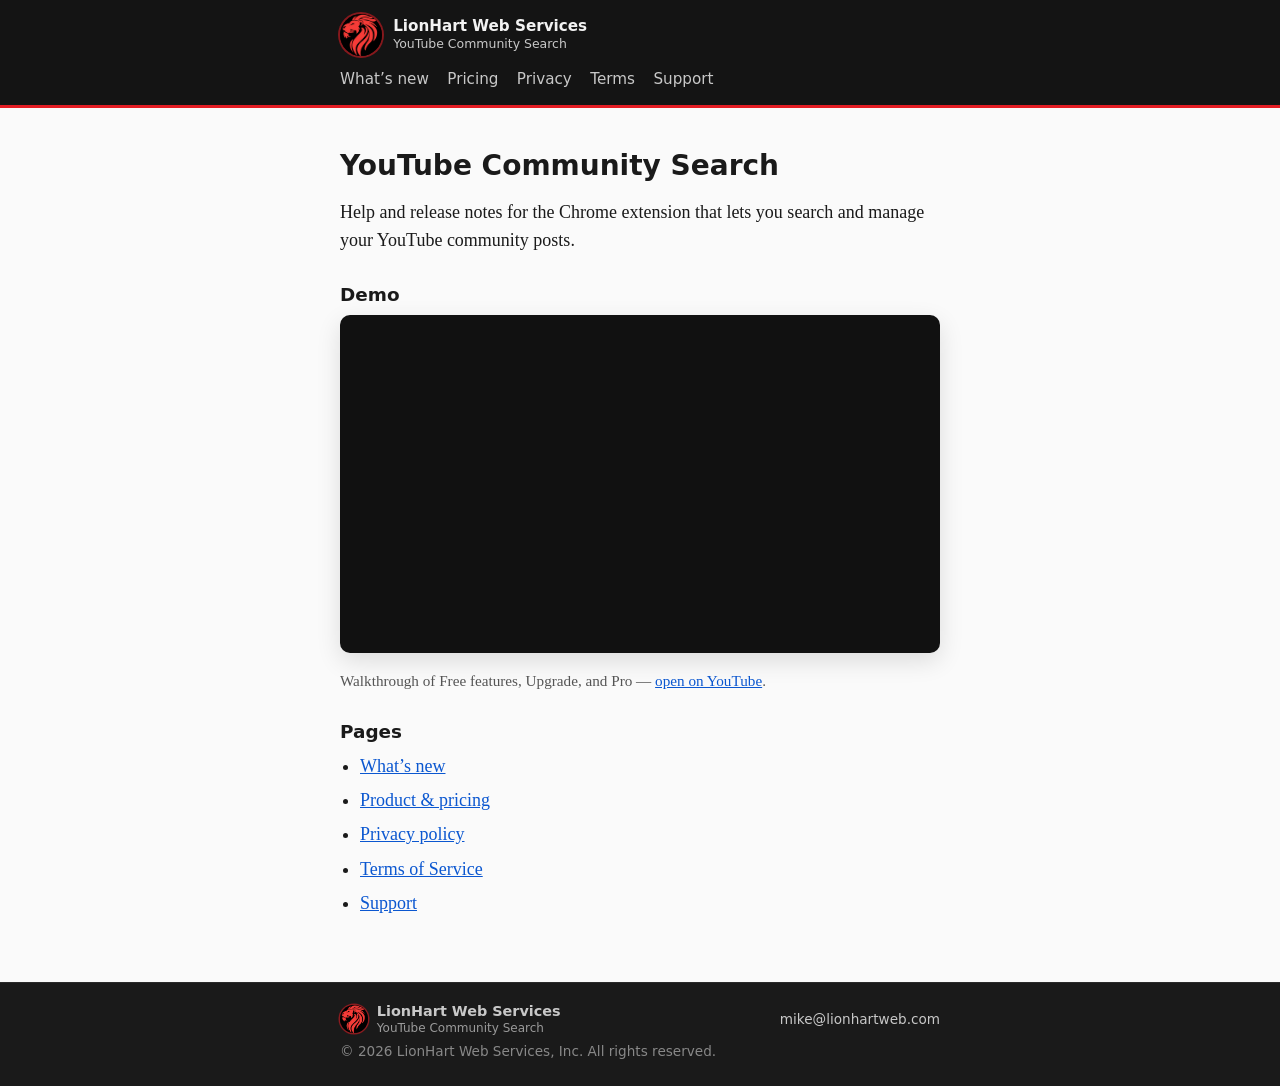
==== index.html @ 30889165 "added analytics tag" ====
<!DOCTYPE html>
<html lang="en">
  <head>
    <!-- Google tag (gtag.js) -->
    <script async src="https://www.googletagmanager.com/gtag/js?id=G-X84N431ZX0"></script>
    <script>
      window.dataLayer = window.dataLayer || [];
      function gtag(){dataLayer.push(arguments);}
      gtag('js', new Date());

      gtag('config', 'G-X84N431ZX0');
    </script>
    <meta charset="UTF-8" />
    <meta name="viewport" content="width=device-width, initial-scale=1" />
    <title>YouTube Community Search</title>
    <link rel="icon" href="/assets/favicon.ico" sizes="any" />
    <link rel="icon" type="image/png" href="/assets/favicon-32.png" sizes="32x32" />
    <link rel="apple-touch-icon" href="/assets/apple-touch-icon.png" />
    <link rel="stylesheet" href="/styles.css" />
  </head>
  <body>
    <header class="site-header">
      <div class="site-header-inner">
        <a class="site-brand" href="/">
          <img
            class="site-logo"
            src="/assets/lionhart-logo.png"
            width="42"
            height="42"
            alt=""
          />
          <span class="site-brand-stack">
            <span class="site-brand-business">LionHart Web Services</span>
            <span class="site-brand-product">YouTube Community Search</span>
          </span>
        </a>
        <nav class="site-nav" aria-label="Main">
          <a href="/youtube-community-search/whats-new/">What’s new</a>
          <a href="/youtube-community-search/pricing/">Pricing</a>
          <a href="/youtube-community-search/privacy/">Privacy</a>
          <a href="/youtube-community-search/terms/">Terms</a>
          <a href="/youtube-community-search/support/">Support</a>
        </nav>
      </div>
    </header>

    <main>
      <h1>YouTube Community Search</h1>
      <p>
        Help and release notes for the Chrome extension that lets you search and
        manage your YouTube community posts.
      </p>

      <h2>Demo</h2>
      <div class="video-embed">
        <iframe
          src="https://www.youtube.com/embed/cl-zBs310_o"
          title="YouTube Community Search demo"
          allow="accelerometer; autoplay; clipboard-write; encrypted-media; gyroscope; picture-in-picture; web-share"
          allowfullscreen
          loading="lazy"
        ></iframe>
      </div>
      <p class="video-note">
        Walkthrough of Free features, Upgrade, and Pro —
        <a
          href="https://youtu.be/cl-zBs310_o"
          rel="noopener noreferrer"
          >open on YouTube</a
        >.
      </p>

      <h2>Pages</h2>
      <ul>
        <li>
          <a href="/youtube-community-search/whats-new/">What’s new</a>
        </li>
        <li>
          <a href="/youtube-community-search/pricing/">Product &amp; pricing</a>
        </li>
        <li>
          <a href="/youtube-community-search/privacy/">Privacy policy</a>
        </li>
        <li>
          <a href="/youtube-community-search/terms/">Terms of Service</a>
        </li>
        <li>
          <a href="/youtube-community-search/support/">Support</a>
        </li>
      </ul>
    </main>

    <footer class="site-footer">
      <div class="site-footer-inner">
        <div class="site-footer-top">
          <a class="site-footer-brand" href="/">
            <img
              class="site-footer-logo"
              src="/assets/lionhart-logo.png"
              width="28"
              height="28"
              alt=""
            />
            <span class="site-footer-brand-text">
              <span>LionHart Web Services</span>
              <span class="site-footer-product">YouTube Community Search</span>
            </span>
          </a>
          <a href="mailto:mike@lionhartweb.com">mike@lionhartweb.com</a>
        </div>
        <p class="site-footer-legal">
          &copy; 2026 LionHart Web Services, Inc. All rights reserved.
        </p>
      </div>
    </footer>
  </body>
</html>
---- styles.css ----
:root {
  color-scheme: light;
  --ink: #1a1a1a;
  --muted: #333;
  --paper: #fafafa;
  --header-bg: #141414;
  --header-ink: #f2f2f2;
  --header-muted: #c8c8c8;
  --lion-red: #e31c23;
  --link: #0b57d0;
}

* {
  box-sizing: border-box;
}

body {
  margin: 0;
  min-height: 100vh;
  display: flex;
  flex-direction: column;
  font-family: Georgia, "Times New Roman", serif;
  font-size: 18px;
  line-height: 1.55;
  color: var(--ink);
  background: var(--paper);
}

.site-header {
  background: var(--header-bg);
  border-bottom: 3px solid var(--lion-red);
}

.site-header-inner {
  max-width: 40rem;
  margin: 0 auto;
  padding: 0.85rem 1.25rem;
  display: flex;
  flex-wrap: wrap;
  align-items: center;
  justify-content: space-between;
  gap: 0.75rem 1.5rem;
}

.site-brand {
  display: inline-flex;
  align-items: center;
  gap: 0.7rem;
  font-family: system-ui, -apple-system, Segoe UI, Roboto, sans-serif;
  text-decoration: none;
  color: var(--header-ink);
  min-width: 0;
}

.site-brand:hover {
  color: #fff;
}

.site-brand:hover .site-brand-product {
  color: #ddd;
}

.site-logo {
  width: 42px;
  height: 42px;
  border-radius: 50%;
  object-fit: cover;
  flex-shrink: 0;
  box-shadow: 0 0 0 2px rgba(227, 28, 35, 0.55);
}

.site-brand-stack {
  display: flex;
  flex-direction: column;
  gap: 0.1rem;
  min-width: 0;
}

.site-brand-business {
  font-size: 0.95rem;
  font-weight: 650;
  line-height: 1.2;
}

.site-brand-product {
  font-size: 0.78rem;
  font-weight: 500;
  color: var(--header-muted);
  line-height: 1.2;
}

.site-nav {
  display: flex;
  flex-wrap: wrap;
  gap: 0.85rem 1.15rem;
  font-family: system-ui, -apple-system, Segoe UI, Roboto, sans-serif;
  font-size: 0.95rem;
}

.site-nav a {
  color: var(--header-muted);
  text-decoration: none;
}

.site-nav a:hover,
.site-nav a[aria-current="page"] {
  color: #fff;
}

.site-nav a[aria-current="page"] {
  font-weight: 600;
  box-shadow: inset 0 -2px 0 var(--lion-red);
}

main {
  flex: 1;
  max-width: 40rem;
  margin: 0 auto;
  padding: 2.5rem 1.25rem 3rem;
  width: 100%;
}

h1,
h2 {
  font-family: system-ui, -apple-system, Segoe UI, Roboto, sans-serif;
  line-height: 1.25;
}

h1 {
  font-size: 1.75rem;
  margin: 0 0 1rem;
}

h2 {
  font-size: 1.15rem;
  margin: 1.75rem 0 0.6rem;
}

p,
ul,
ol {
  margin: 0 0 1rem;
}

ul,
ol {
  padding-left: 1.25rem;
}

li {
  margin: 0.4rem 0;
}

a {
  color: var(--link);
}

.video-embed {
  position: relative;
  width: 100%;
  aspect-ratio: 16 / 9;
  margin: 0 0 1.5rem;
  border-radius: 10px;
  overflow: hidden;
  background: #111;
  box-shadow: 0 8px 24px rgba(0, 0, 0, 0.12);
}

.video-embed iframe {
  position: absolute;
  inset: 0;
  width: 100%;
  height: 100%;
  border: 0;
}

.video-note {
  margin: -0.5rem 0 1.5rem;
  font-size: 0.95rem;
  color: #555;
}

.site-footer {
  border-top: 1px solid #2a2a2a;
  background: #1a1a1a;
  font-family: system-ui, -apple-system, Segoe UI, Roboto, sans-serif;
  font-size: 0.85rem;
  color: #b0b0b0;
}

.site-footer-inner {
  max-width: 40rem;
  margin: 0 auto;
  padding: 1.25rem 1.25rem 1.5rem;
  display: flex;
  flex-direction: column;
  gap: 0.35rem;
}

.site-footer-top {
  display: flex;
  flex-wrap: wrap;
  align-items: center;
  gap: 0.75rem 1rem;
  justify-content: space-between;
  color: #e8e8e8;
}

.site-footer-brand {
  display: inline-flex;
  align-items: center;
  gap: 0.55rem;
  color: #e8e8e8;
  text-decoration: none;
  min-width: 0;
}

.site-footer-brand:hover {
  color: #fff;
}

.site-footer-logo {
  width: 28px;
  height: 28px;
  border-radius: 50%;
  object-fit: cover;
  flex-shrink: 0;
  box-shadow: 0 0 0 1.5px rgba(227, 28, 35, 0.55);
}

.site-footer-brand-text {
  display: flex;
  flex-direction: column;
  gap: 0.05rem;
  line-height: 1.2;
}

.site-footer-brand-text > span:first-child {
  font-weight: 600;
  font-size: 0.9rem;
}

.site-footer-product {
  font-size: 0.75rem;
  color: #9a9a9a;
}

.site-footer a {
  color: #c8c8c8;
  text-decoration: none;
}

.site-footer a:hover {
  color: #fff;
}

.site-footer-legal {
  margin: 0;
  color: #888;
}
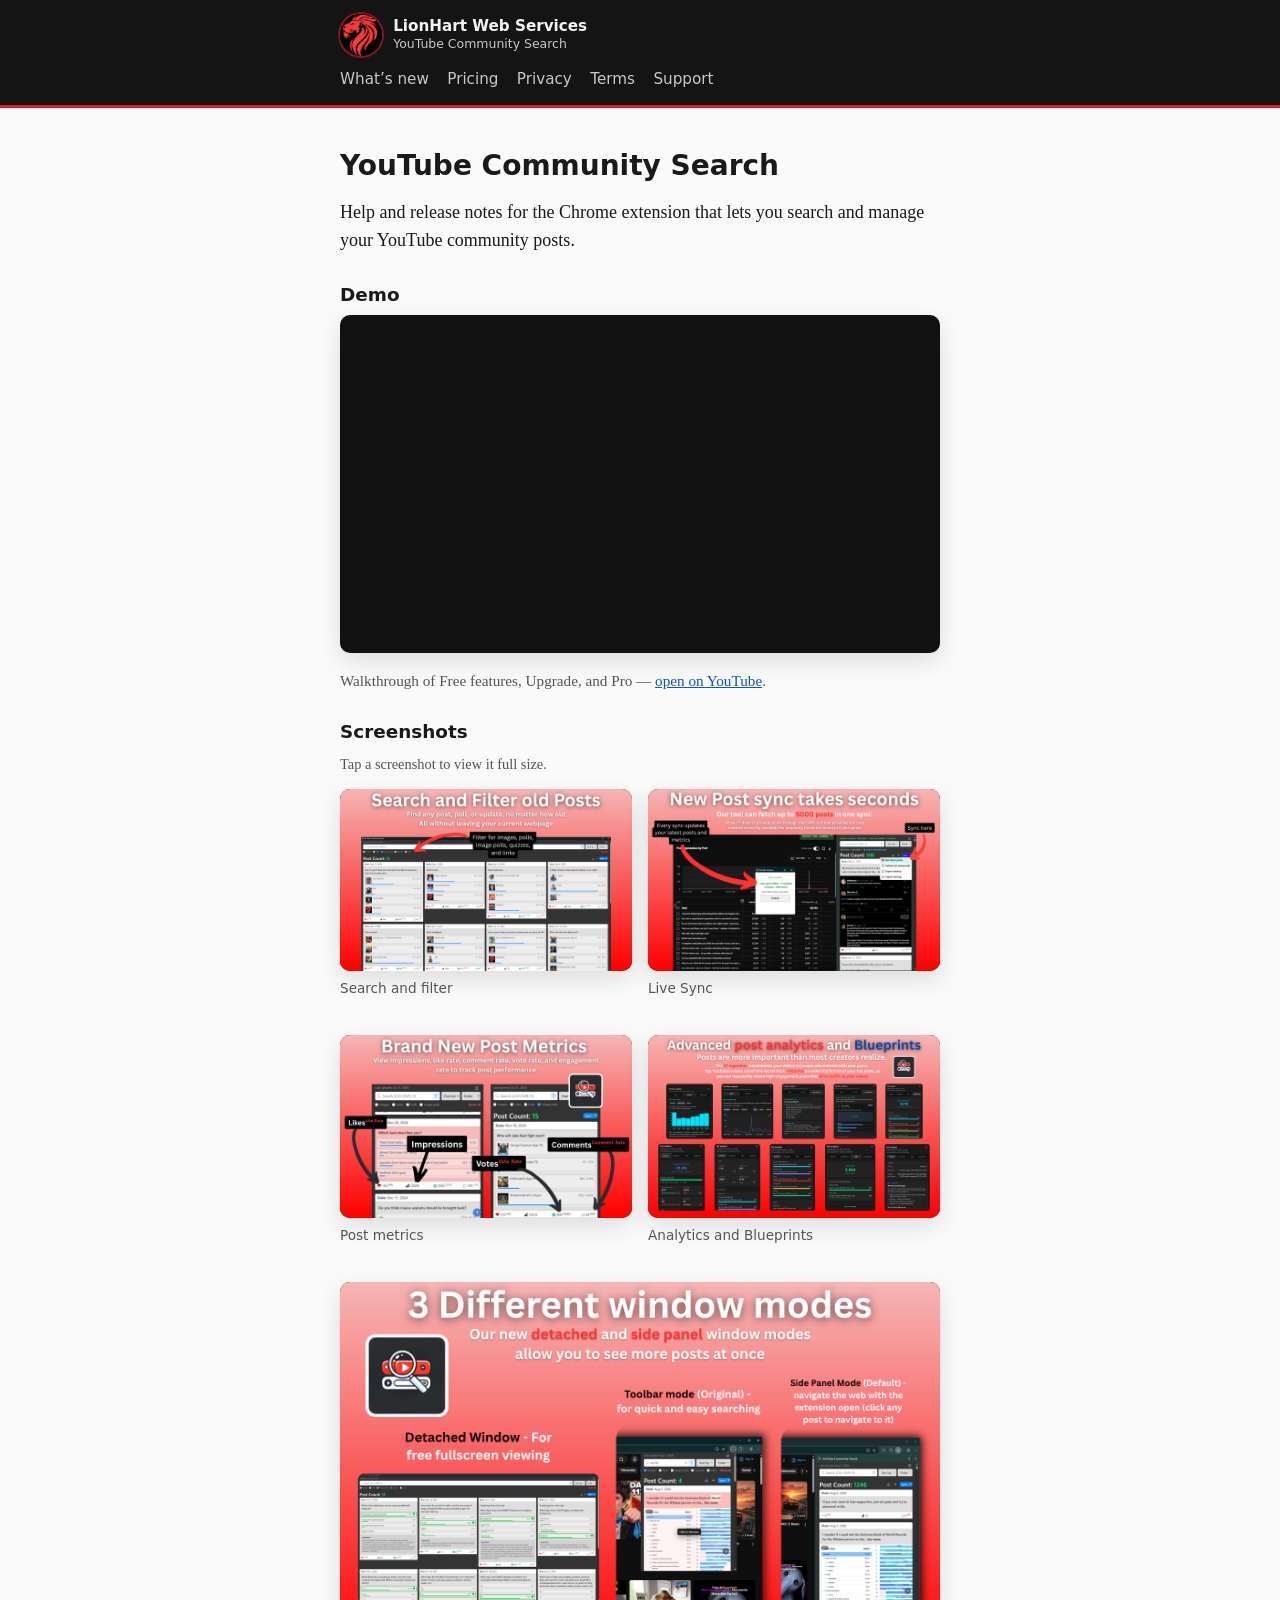
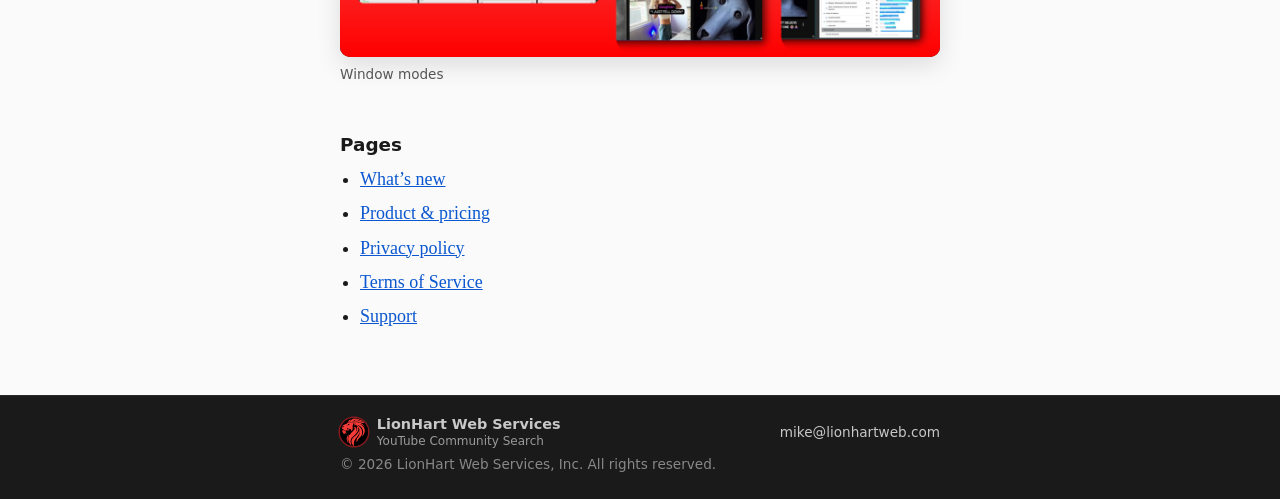
==== commit f01f5952: "added store screenshots" ====
--- a/index.html
+++ b/index.html
@@ -70,6 +70,71 @@
         >.
       </p>
 
+      <h2>Screenshots</h2>
+      <p class="shot-hint">Tap a screenshot to view it full size.</p>
+      <div class="shot-grid">
+        <figure class="shot">
+          <a class="shot-link" href="/assets/screenshots/search-and-filter.png">
+            <img
+              src="/assets/screenshots/search-and-filter.png"
+              width="1280"
+              height="800"
+              alt="Search and filter old posts: find any post, poll, or update, with filters for images, polls, quizzes, and links."
+              loading="lazy"
+            />
+          </a>
+          <figcaption>Search and filter</figcaption>
+        </figure>
+        <figure class="shot">
+          <a class="shot-link" href="/assets/screenshots/sync.png">
+            <img
+              src="/assets/screenshots/sync.png"
+              width="1280"
+              height="800"
+              alt="New post sync: Get latest posts in seconds, with a success summary of posts added and updated."
+              loading="lazy"
+            />
+          </a>
+          <figcaption>Live Sync</figcaption>
+        </figure>
+        <figure class="shot">
+          <a class="shot-link" href="/assets/screenshots/metrics.png">
+            <img
+              src="/assets/screenshots/metrics.png"
+              width="1280"
+              height="800"
+              alt="Brand new post metrics: impressions, like rate, comment rate, vote rate, and engagement rate on each post card."
+              loading="lazy"
+            />
+          </a>
+          <figcaption>Post metrics</figcaption>
+        </figure>
+        <figure class="shot">
+          <a class="shot-link" href="/assets/screenshots/analytics.png">
+            <img
+              src="/assets/screenshots/analytics.png"
+              width="1280"
+              height="800"
+              alt="Advanced post analytics and Blueprints: timeline charts, engagement rates, and recipes to replicate top formats."
+              loading="lazy"
+            />
+          </a>
+          <figcaption>Analytics and Blueprints</figcaption>
+        </figure>
+        <figure class="shot">
+          <a class="shot-link" href="/assets/screenshots/window-modes.png">
+            <img
+              src="/assets/screenshots/window-modes.png"
+              width="1280"
+              height="800"
+              alt="Three window modes: detached window, original toolbar popup, and default side panel."
+              loading="lazy"
+            />
+          </a>
+          <figcaption>Window modes</figcaption>
+        </figure>
+      </div>
+
       <h2>Pages</h2>
       <ul>
         <li>
@@ -113,5 +178,6 @@
         </p>
       </div>
     </footer>
+    <script src="/js/lightbox.js"></script>
   </body>
 </html>
--- a/styles.css
+++ b/styles.css
@@ -180,6 +180,90 @@
   color: #555;
 }
 
+.shot-grid {
+  display: grid;
+  gap: 1rem 1rem;
+  margin: 0 0 1.5rem;
+}
+
+@media (min-width: 36rem) {
+  .shot-grid {
+    grid-template-columns: 1fr 1fr;
+  }
+}
+
+.shot {
+  margin: 0 0 1.25rem;
+}
+
+.shot-grid .shot:last-child:nth-child(odd) {
+  grid-column: 1 / -1;
+}
+
+.shot-link {
+  display: block;
+  border-radius: 10px;
+  overflow: hidden;
+  line-height: 0;
+  background: #141414;
+  box-shadow: 0 8px 24px rgba(0, 0, 0, 0.12);
+  text-decoration: none;
+}
+
+.shot-link:hover,
+.shot-link:focus-visible {
+  box-shadow: 0 0 0 2px var(--lion-red), 0 8px 24px rgba(0, 0, 0, 0.12);
+}
+
+.shot-link img {
+  display: block;
+  width: 100%;
+  height: auto;
+  aspect-ratio: 1280 / 800;
+  object-fit: cover;
+  vertical-align: middle;
+}
+
+.shot figcaption {
+  margin: 0.45rem 0 0;
+  font-family: system-ui, -apple-system, Segoe UI, Roboto, sans-serif;
+  font-size: 0.85rem;
+  color: #555;
+}
+
+.shot-hint {
+  margin: 0 0 0.85rem;
+  font-size: 0.9rem;
+  color: #555;
+}
+
+.shot-lightbox {
+  position: fixed;
+  inset: 0;
+  z-index: 80;
+  display: flex;
+  align-items: center;
+  justify-content: center;
+  padding: 1.25rem;
+  background: rgba(0, 0, 0, 0.84);
+  cursor: zoom-out;
+}
+
+.shot-lightbox[hidden] {
+  display: none;
+}
+
+.shot-lightbox img {
+  max-width: min(1280px, 100%);
+  max-height: 100%;
+  width: auto;
+  height: auto;
+  object-fit: contain;
+  border-radius: 8px;
+  box-shadow: 0 12px 40px rgba(0, 0, 0, 0.45);
+  cursor: default;
+}
+
 .site-footer {
   border-top: 1px solid #2a2a2a;
   background: #1a1a1a;
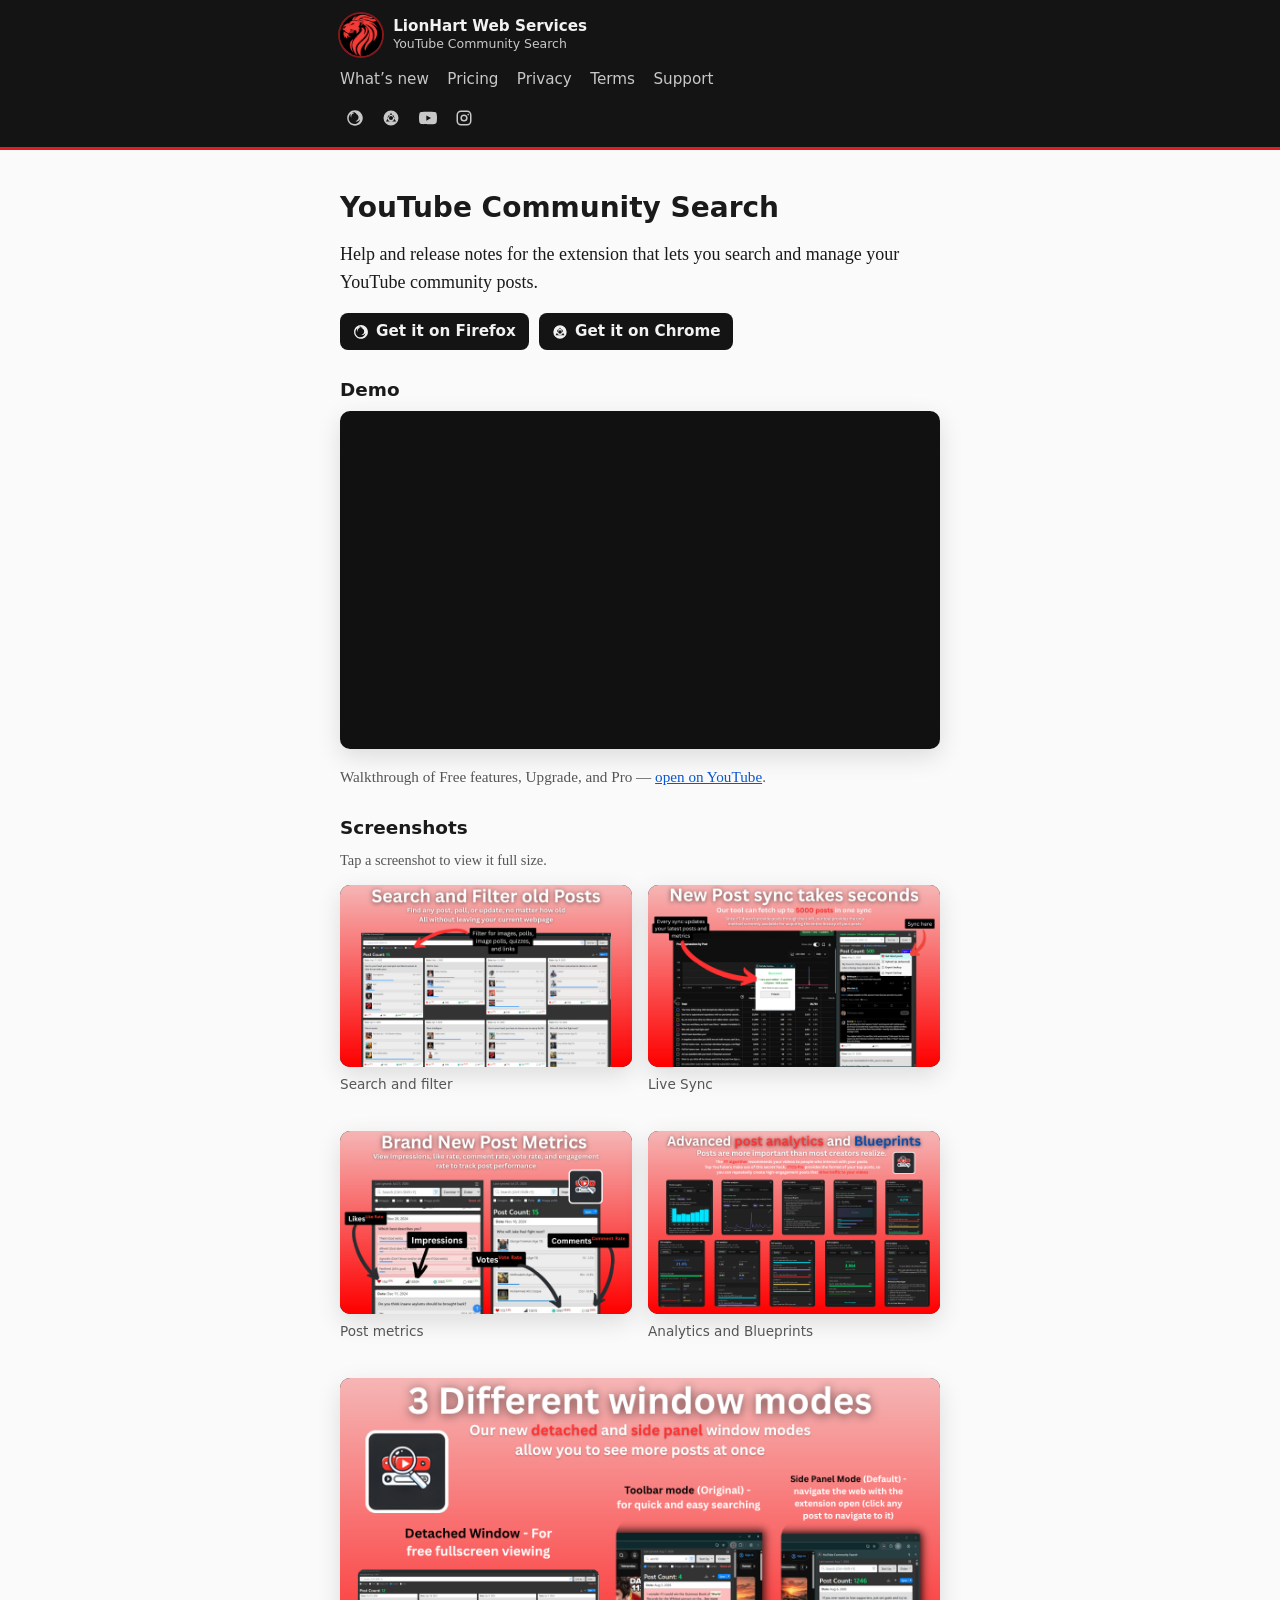
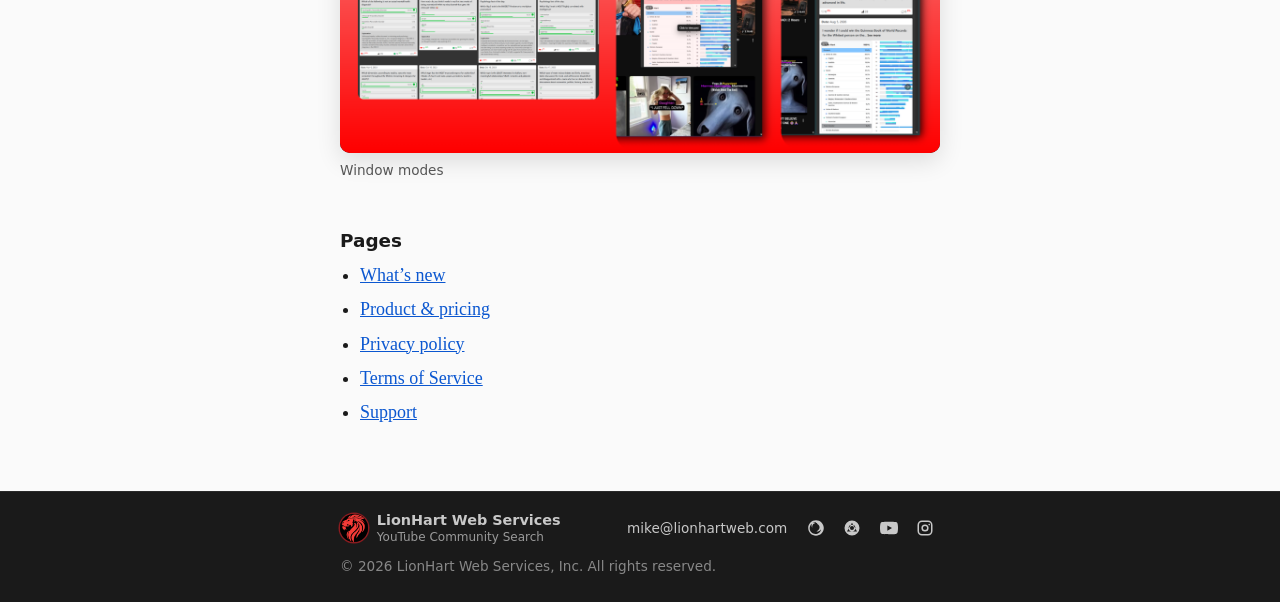
==== commit bb8f1b82: "added icons" ====
--- a/index.html
+++ b/index.html
@@ -41,15 +41,71 @@
           <a href="/youtube-community-search/terms/">Terms</a>
           <a href="/youtube-community-search/support/">Support</a>
         </nav>
+        <nav class="site-social" aria-label="Stores and social">
+          <a
+            class="site-social-link"
+            href="https://addons.mozilla.org/en-US/firefox/addon/youtube-community-search/"
+            rel="noopener noreferrer"
+            title="Firefox add-on"
+            aria-label="Firefox add-on"
+          >
+            <span class="site-social-icon site-social-icon-firefox" aria-hidden="true"></span>
+          </a>
+          <a
+            class="site-social-link"
+            href="https://chromewebstore.google.com/detail/youtube-community-search/bakbkfnfpkaidfipoedofcbbaebgbooa"
+            rel="noopener noreferrer"
+            title="Chrome Web Store"
+            aria-label="Chrome Web Store"
+          >
+            <span class="site-social-icon site-social-icon-chrome" aria-hidden="true"></span>
+          </a>
+          <a
+            class="site-social-link"
+            href="https://www.youtube.com/@LionhartM"
+            rel="noopener noreferrer"
+            title="YouTube @LionhartM"
+            aria-label="YouTube @LionhartM"
+          >
+            <span class="site-social-icon site-social-icon-youtube" aria-hidden="true"></span>
+          </a>
+          <a
+            class="site-social-link"
+            href="https://www.instagram.com/mikelionhart/"
+            rel="noopener noreferrer"
+            title="Instagram @mikelionhart"
+            aria-label="Instagram @mikelionhart"
+          >
+            <span class="site-social-icon site-social-icon-instagram" aria-hidden="true"></span>
+          </a>
+        </nav>
       </div>
     </header>
 
     <main>
       <h1>YouTube Community Search</h1>
       <p>
-        Help and release notes for the Chrome extension that lets you search and
+        Help and release notes for the extension that lets you search and
         manage your YouTube community posts.
       </p>
+      <div class="store-cta">
+        <a
+          class="store-cta-link"
+          href="https://addons.mozilla.org/en-US/firefox/addon/youtube-community-search/"
+          rel="noopener noreferrer"
+        >
+          <span class="site-social-icon site-social-icon-firefox" aria-hidden="true"></span>
+          Get it on Firefox
+        </a>
+        <a
+          class="store-cta-link"
+          href="https://chromewebstore.google.com/detail/youtube-community-search/bakbkfnfpkaidfipoedofcbbaebgbooa"
+          rel="noopener noreferrer"
+        >
+          <span class="site-social-icon site-social-icon-chrome" aria-hidden="true"></span>
+          Get it on Chrome
+        </a>
+      </div>
 
       <h2>Demo</h2>
       <div class="video-embed">
@@ -171,8 +227,47 @@
               <span class="site-footer-product">YouTube Community Search</span>
             </span>
           </a>
-          <a href="mailto:mike@lionhartweb.com">mike@lionhartweb.com</a>
-        </div>
+          <div class="site-footer-aside">
+            <a href="mailto:mike@lionhartweb.com">mike@lionhartweb.com</a>
+            <nav class="site-social" aria-label="Stores and social">
+              <a
+                class="site-social-link"
+                href="https://addons.mozilla.org/en-US/firefox/addon/youtube-community-search/"
+                rel="noopener noreferrer"
+                title="Firefox add-on"
+                aria-label="Firefox add-on"
+              >
+                <span class="site-social-icon site-social-icon-firefox" aria-hidden="true"></span>
+              </a>
+              <a
+                class="site-social-link"
+                href="https://chromewebstore.google.com/detail/youtube-community-search/bakbkfnfpkaidfipoedofcbbaebgbooa"
+                rel="noopener noreferrer"
+                title="Chrome Web Store"
+                aria-label="Chrome Web Store"
+              >
+                <span class="site-social-icon site-social-icon-chrome" aria-hidden="true"></span>
+              </a>
+              <a
+                class="site-social-link"
+                href="https://www.youtube.com/@LionhartM"
+                rel="noopener noreferrer"
+                title="YouTube @LionhartM"
+                aria-label="YouTube @LionhartM"
+              >
+                <span class="site-social-icon site-social-icon-youtube" aria-hidden="true"></span>
+              </a>
+              <a
+                class="site-social-link"
+                href="https://www.instagram.com/mikelionhart/"
+                rel="noopener noreferrer"
+                title="Instagram @mikelionhart"
+                aria-label="Instagram @mikelionhart"
+              >
+                <span class="site-social-icon site-social-icon-instagram" aria-hidden="true"></span>
+              </a>
+            </nav>
+          </div>
         <p class="site-footer-legal">
           &copy; 2026 LionHart Web Services, Inc. All rights reserved.
         </p>
--- a/styles.css
+++ b/styles.css
@@ -112,6 +112,95 @@
   box-shadow: inset 0 -2px 0 var(--lion-red);
 }
 
+.site-social {
+  display: flex;
+  align-items: center;
+  gap: 0.4rem;
+}
+
+.site-header .site-social {
+  width: 100%;
+}
+
+.site-social-link {
+  display: inline-flex;
+  align-items: center;
+  justify-content: center;
+  width: 30px;
+  height: 30px;
+  border-radius: 6px;
+  color: inherit;
+  text-decoration: none;
+}
+
+.site-header .site-social-link {
+  color: var(--header-muted);
+}
+
+.site-header .site-social-link:hover,
+.site-header .site-social-link:focus-visible {
+  color: #fff;
+  background: rgba(255, 255, 255, 0.08);
+}
+
+.site-social-icon {
+  display: block;
+  width: 18px;
+  height: 18px;
+  background: currentColor;
+  -webkit-mask: var(--icon) center / contain no-repeat;
+  mask: var(--icon) center / contain no-repeat;
+}
+
+.site-social-icon-firefox {
+  --icon: url("/assets/icons/firefox.svg");
+}
+
+.site-social-icon-chrome {
+  --icon: url("/assets/icons/chrome.svg");
+}
+
+.site-social-icon-youtube {
+  --icon: url("/assets/icons/youtube.svg");
+}
+
+.site-social-icon-instagram {
+  --icon: url("/assets/icons/instagram.svg");
+}
+
+.store-cta {
+  display: flex;
+  flex-wrap: wrap;
+  gap: 0.65rem;
+  margin: 0 0 1.5rem;
+  font-family: system-ui, -apple-system, Segoe UI, Roboto, sans-serif;
+}
+
+.store-cta-link {
+  display: inline-flex;
+  align-items: center;
+  gap: 0.45rem;
+  padding: 0.45rem 0.8rem;
+  border-radius: 8px;
+  background: #141414;
+  color: #f2f2f2;
+  text-decoration: none;
+  font-size: 0.95rem;
+  font-weight: 600;
+}
+
+.store-cta-link:hover,
+.store-cta-link:focus-visible {
+  color: #fff;
+  background: #222;
+  box-shadow: inset 0 -2px 0 var(--lion-red);
+}
+
+.store-cta-link .site-social-icon {
+  width: 16px;
+  height: 16px;
+}
+
 main {
   flex: 1;
   max-width: 40rem;
@@ -342,3 +431,20 @@
   margin: 0;
   color: #888;
 }
+
+.site-footer-aside {
+  display: flex;
+  flex-wrap: wrap;
+  align-items: center;
+  gap: 0.65rem 0.85rem;
+}
+
+.site-footer .site-social-link {
+  color: #c8c8c8;
+}
+
+.site-footer .site-social-link:hover,
+.site-footer .site-social-link:focus-visible {
+  color: #fff;
+  background: rgba(255, 255, 255, 0.08);
+}
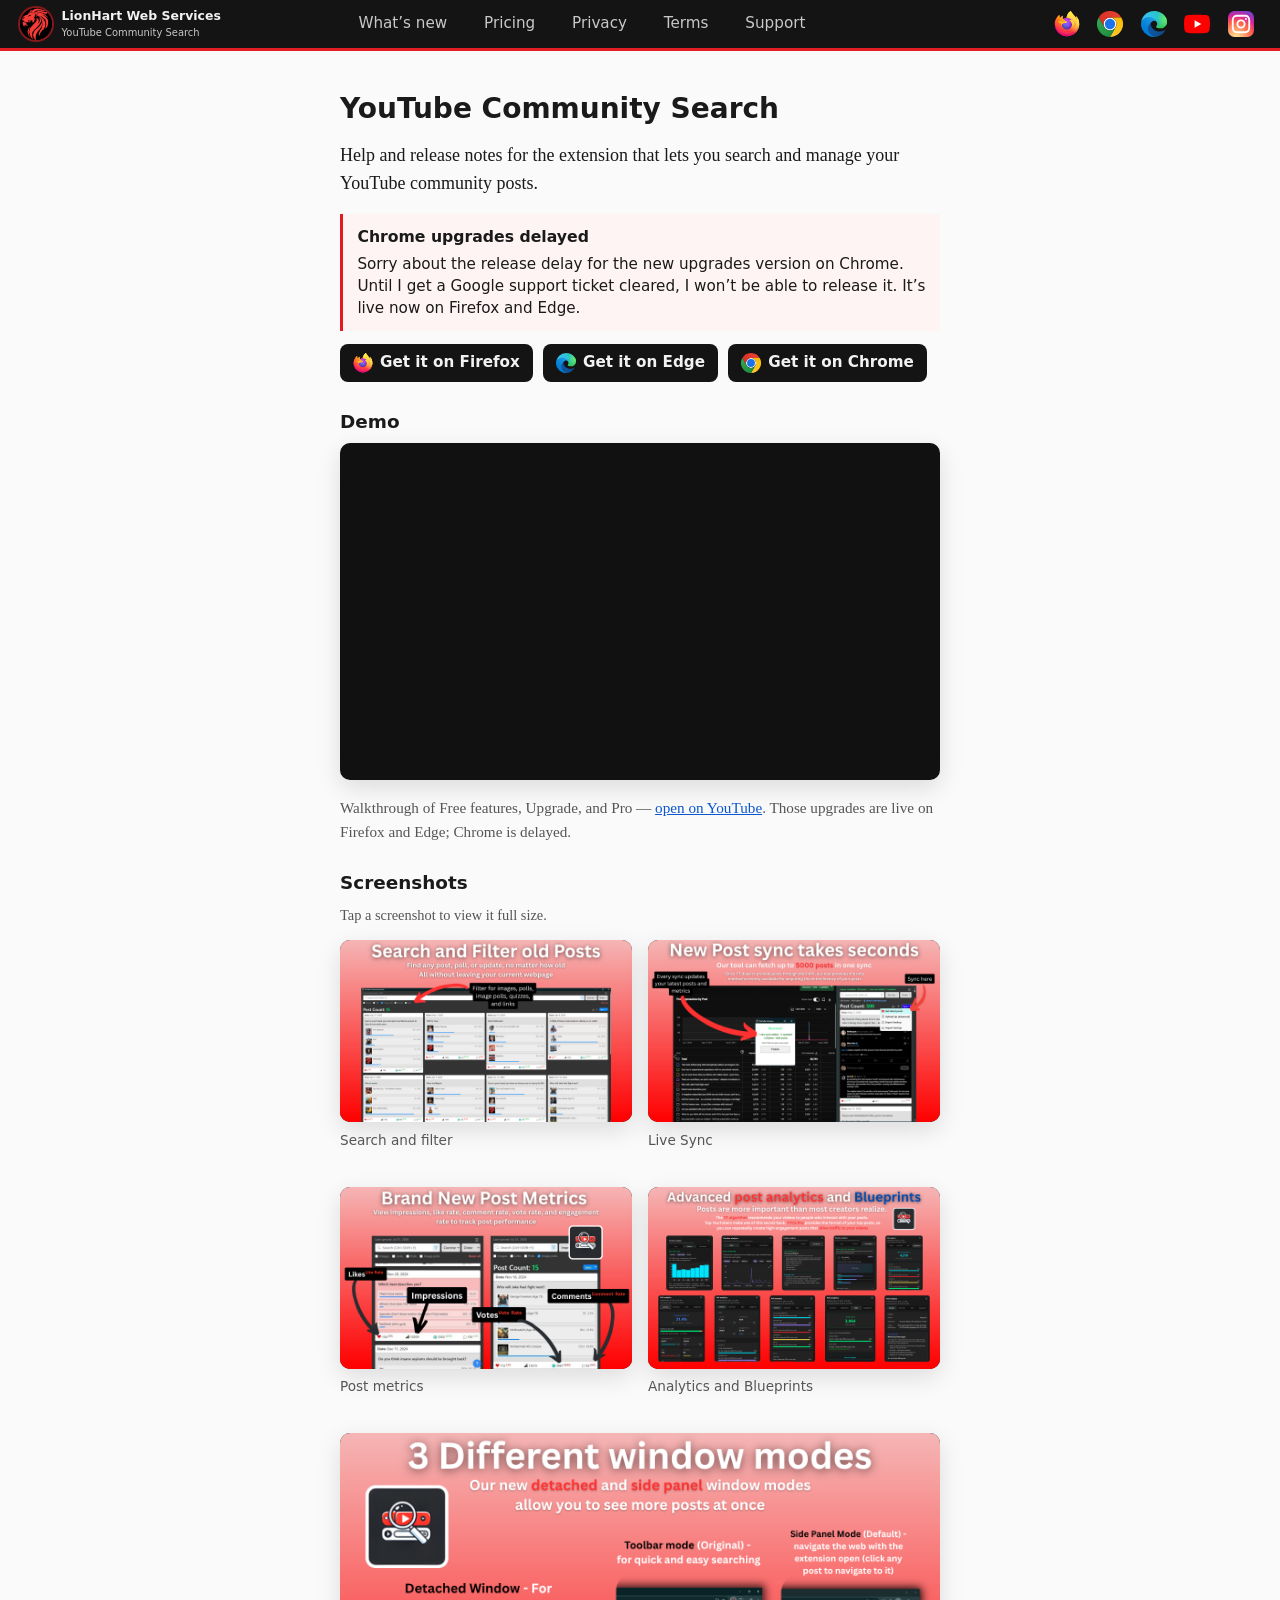
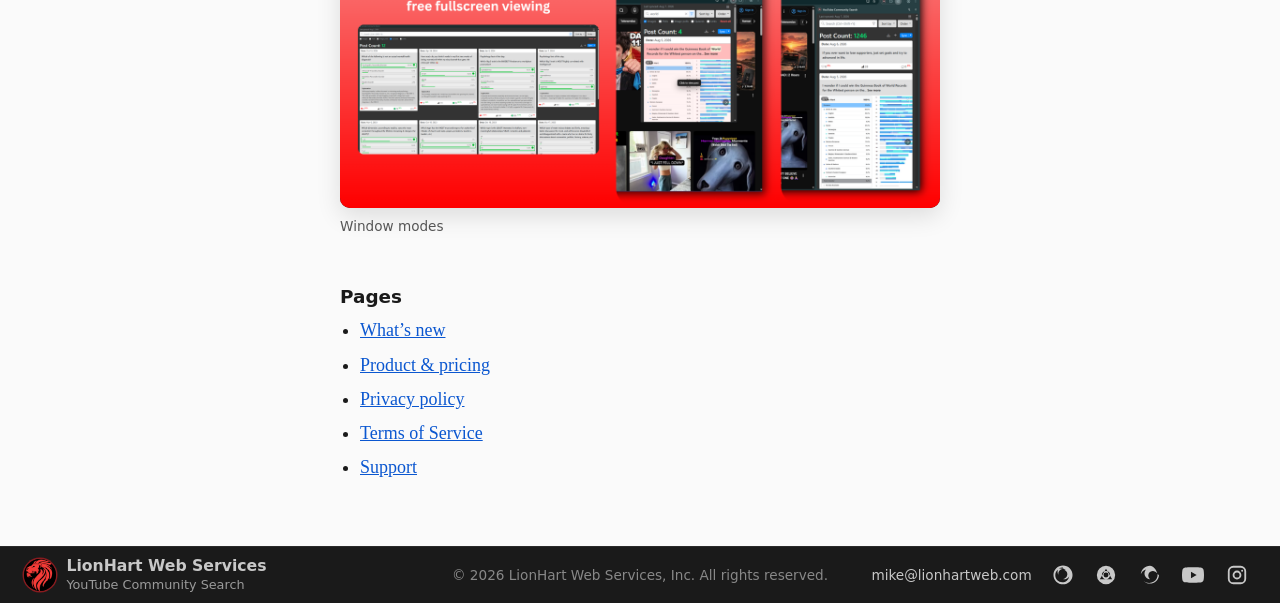
==== commit 39af505a: "polished UI" ====
--- a/index.html
+++ b/index.html
@@ -49,7 +49,7 @@
             title="Firefox add-on"
             aria-label="Firefox add-on"
           >
-            <span class="site-social-icon site-social-icon-firefox" aria-hidden="true"></span>
+            <img class="site-social-icon site-social-icon-firefox" src="/assets/icons/firefox-color.svg" alt="" width="28" height="28" />
           </a>
           <a
             class="site-social-link"
@@ -58,7 +58,16 @@
             title="Chrome Web Store"
             aria-label="Chrome Web Store"
           >
-            <span class="site-social-icon site-social-icon-chrome" aria-hidden="true"></span>
+            <img class="site-social-icon site-social-icon-chrome" src="/assets/icons/chrome-color.svg" alt="" width="28" height="28" />
+          </a>
+          <a
+            class="site-social-link"
+            href="https://microsoftedge.microsoft.com/addons/detail/youtube-community-search/kdifkjjmaidleflhohbecjdlpanekncg"
+            rel="noopener noreferrer"
+            title="Microsoft Edge Add-ons"
+            aria-label="Microsoft Edge Add-ons"
+          >
+            <img class="site-social-icon site-social-icon-edge" src="/assets/icons/edge-color.svg" alt="" width="28" height="28" />
           </a>
           <a
             class="site-social-link"
@@ -67,7 +76,7 @@
             title="YouTube @LionhartM"
             aria-label="YouTube @LionhartM"
           >
-            <span class="site-social-icon site-social-icon-youtube" aria-hidden="true"></span>
+            <img class="site-social-icon site-social-icon-youtube" src="/assets/icons/youtube-color.svg" alt="" width="28" height="28" />
           </a>
           <a
             class="site-social-link"
@@ -76,7 +85,7 @@
             title="Instagram @mikelionhart"
             aria-label="Instagram @mikelionhart"
           >
-            <span class="site-social-icon site-social-icon-instagram" aria-hidden="true"></span>
+            <img class="site-social-icon site-social-icon-instagram" src="/assets/icons/instagram-color.svg" alt="" width="28" height="28" />
           </a>
         </nav>
       </div>
@@ -87,6 +96,12 @@
       <p>
         Help and release notes for the extension that lets you search and
         manage your YouTube community posts.
+      </p>
+      <p class="store-notice" role="status">
+        <strong>Chrome upgrades delayed</strong>
+        Sorry about the release delay for the new upgrades version on Chrome.
+        Until I get a Google support ticket cleared, I won’t be able to release
+        it. It’s live now on Firefox and Edge.
       </p>
       <div class="store-cta">
         <a
@@ -94,15 +109,23 @@
           href="https://addons.mozilla.org/en-US/firefox/addon/youtube-community-search/"
           rel="noopener noreferrer"
         >
-          <span class="site-social-icon site-social-icon-firefox" aria-hidden="true"></span>
+          <img class="site-social-icon site-social-icon-firefox" src="/assets/icons/firefox-color.svg" alt="" width="28" height="28" />
           Get it on Firefox
+        </a>
+        <a
+          class="store-cta-link"
+          href="https://microsoftedge.microsoft.com/addons/detail/youtube-community-search/kdifkjjmaidleflhohbecjdlpanekncg"
+          rel="noopener noreferrer"
+        >
+          <img class="site-social-icon site-social-icon-edge" src="/assets/icons/edge-color.svg" alt="" width="28" height="28" />
+          Get it on Edge
         </a>
         <a
           class="store-cta-link"
           href="https://chromewebstore.google.com/detail/youtube-community-search/bakbkfnfpkaidfipoedofcbbaebgbooa"
           rel="noopener noreferrer"
         >
-          <span class="site-social-icon site-social-icon-chrome" aria-hidden="true"></span>
+          <img class="site-social-icon site-social-icon-chrome" src="/assets/icons/chrome-color.svg" alt="" width="28" height="28" />
           Get it on Chrome
         </a>
       </div>
@@ -123,7 +146,7 @@
           href="https://youtu.be/cl-zBs310_o"
           rel="noopener noreferrer"
           >open on YouTube</a
-        >.
+        >. Those upgrades are live on Firefox and Edge; Chrome is delayed.
       </p>
 
       <h2>Screenshots</h2>
@@ -250,6 +273,15 @@
               </a>
               <a
                 class="site-social-link"
+                href="https://microsoftedge.microsoft.com/addons/detail/youtube-community-search/kdifkjjmaidleflhohbecjdlpanekncg"
+                rel="noopener noreferrer"
+                title="Microsoft Edge Add-ons"
+                aria-label="Microsoft Edge Add-ons"
+              >
+                <span class="site-social-icon site-social-icon-edge" aria-hidden="true"></span>
+              </a>
+              <a
+                class="site-social-link"
                 href="https://www.youtube.com/@LionhartM"
                 rel="noopener noreferrer"
                 title="YouTube @LionhartM"
@@ -271,6 +303,7 @@
         <p class="site-footer-legal">
           &copy; 2026 LionHart Web Services, Inc. All rights reserved.
         </p>
+        </div>
       </div>
     </footer>
     <script src="/js/lightbox.js"></script>
--- a/styles.css
+++ b/styles.css
@@ -8,6 +8,9 @@
   --header-muted: #c8c8c8;
   --lion-red: #e31c23;
   --link: #0b57d0;
+  --nav-hover: #00ff7f;
+  --content-max: 40rem;
+  --page-pad: 1.25rem;
 }
 
 * {
@@ -32,20 +35,23 @@
 }
 
 .site-header-inner {
-  max-width: 40rem;
-  margin: 0 auto;
-  padding: 0.85rem 1.25rem;
-  display: flex;
-  flex-wrap: wrap;
-  align-items: center;
-  justify-content: space-between;
-  gap: 0.75rem 1.5rem;
+  width: 100%;
+  max-width: none;
+  margin: 0;
+  padding: 0 var(--page-pad);
+  display: grid;
+  grid-template-columns: minmax(0, 1fr) minmax(0, var(--content-max)) minmax(0, 1fr);
+  align-items: stretch;
+  column-gap: 0;
 }
 
 .site-brand {
   display: inline-flex;
   align-items: center;
-  gap: 0.7rem;
+  align-self: center;
+  gap: 0.6rem;
+  justify-self: start;
+  padding: 0.5rem 0;
   font-family: system-ui, -apple-system, Segoe UI, Roboto, sans-serif;
   text-decoration: none;
   color: var(--header-ink);
@@ -61,8 +67,8 @@
 }
 
 .site-logo {
-  width: 42px;
-  height: 42px;
+  width: 32px;
+  height: 32px;
   border-radius: 50%;
   object-fit: cover;
   flex-shrink: 0;
@@ -72,18 +78,19 @@
 .site-brand-stack {
   display: flex;
   flex-direction: column;
-  gap: 0.1rem;
+  gap: 0.15rem;
   min-width: 0;
+  white-space: nowrap;
 }
 
 .site-brand-business {
-  font-size: 0.95rem;
+  font-size: 0.78rem;
   font-weight: 650;
   line-height: 1.2;
 }
 
 .site-brand-product {
-  font-size: 0.78rem;
+  font-size: 0.62rem;
   font-weight: 500;
   color: var(--header-muted);
   line-height: 1.2;
@@ -91,67 +98,92 @@
 
 .site-nav {
   display: flex;
-  flex-wrap: wrap;
-  gap: 0.85rem 1.15rem;
+  flex-wrap: nowrap;
+  align-items: stretch;
+  grid-column: 2;
+  justify-self: start;
+  gap: 0;
+  padding-left: var(--page-pad);
   font-family: system-ui, -apple-system, Segoe UI, Roboto, sans-serif;
   font-size: 0.95rem;
 }
 
 .site-nav a {
+  display: flex;
+  align-items: center;
   color: var(--header-muted);
   text-decoration: none;
+  padding: 0 1.15rem;
+  border-radius: 0;
+  font-weight: 500;
 }
 
 .site-nav a:hover,
+.site-nav a:focus-visible,
 .site-nav a[aria-current="page"] {
-  color: #fff;
-}
-
-.site-nav a[aria-current="page"] {
-  font-weight: 600;
-  box-shadow: inset 0 -2px 0 var(--lion-red);
+  color: #102018;
+  background: var(--nav-hover);
 }
 
 .site-social {
   display: flex;
   align-items: center;
-  gap: 0.4rem;
+  flex-wrap: nowrap;
+  gap: 0.35rem;
 }
 
 .site-header .site-social {
-  width: 100%;
+  width: auto;
+  align-self: center;
+  grid-column: 3;
+  justify-self: end;
 }
 
 .site-social-link {
   display: inline-flex;
   align-items: center;
   justify-content: center;
-  width: 30px;
-  height: 30px;
+  width: 38px;
+  height: 38px;
   border-radius: 6px;
   color: inherit;
   text-decoration: none;
 }
 
 .site-header .site-social-link {
+  width: 38px;
+  height: 38px;
   color: var(--header-muted);
-}
-
-.site-header .site-social-link:hover,
-.site-header .site-social-link:focus-visible {
-  color: #fff;
-  background: rgba(255, 255, 255, 0.08);
 }
 
 .site-social-icon {
   display: block;
-  width: 18px;
-  height: 18px;
+  width: 22px;
+  height: 22px;
   background: currentColor;
   -webkit-mask: var(--icon) center / contain no-repeat;
   mask: var(--icon) center / contain no-repeat;
 }
 
+.site-header .site-social-icon,
+.store-cta-link .site-social-icon {
+  display: block;
+  object-fit: contain;
+  background: none;
+  -webkit-mask: none;
+  mask: none;
+}
+
+.site-header .site-social-icon {
+  width: 26px;
+  height: 26px;
+}
+
+.store-cta-link .site-social-icon {
+  width: 20px;
+  height: 20px;
+}
+
 .site-social-icon-firefox {
   --icon: url("/assets/icons/firefox.svg");
 }
@@ -160,12 +192,57 @@
   --icon: url("/assets/icons/chrome.svg");
 }
 
+.site-social-icon-edge {
+  --icon: url("/assets/icons/edge.svg");
+}
+
 .site-social-icon-youtube {
   --icon: url("/assets/icons/youtube.svg");
 }
 
 .site-social-icon-instagram {
   --icon: url("/assets/icons/instagram.svg");
+}
+
+.site-header .site-social-icon-firefox,
+.store-cta-link .site-social-icon-firefox {
+  --icon: url("/assets/icons/firefox-color.svg");
+}
+
+.site-header .site-social-icon-chrome,
+.store-cta-link .site-social-icon-chrome {
+  --icon: url("/assets/icons/chrome-color.svg");
+}
+
+.site-header .site-social-icon-edge,
+.store-cta-link .site-social-icon-edge {
+  --icon: url("/assets/icons/edge-color.svg");
+}
+
+.site-header .site-social-icon-youtube,
+.store-cta-link .site-social-icon-youtube {
+  --icon: url("/assets/icons/youtube-color.svg");
+}
+
+.site-header .site-social-icon-instagram,
+.store-cta-link .site-social-icon-instagram {
+  --icon: url("/assets/icons/instagram-color.svg");
+}
+
+.store-notice {
+  margin: 0 0 0.85rem;
+  padding: 0.75rem 0.9rem;
+  border-left: 3px solid var(--lion-red);
+  background: #fff4f4;
+  font-family: system-ui, -apple-system, Segoe UI, Roboto, sans-serif;
+  font-size: 0.95rem;
+  line-height: 1.45;
+}
+
+.store-notice strong {
+  display: block;
+  margin: 0 0 0.25rem;
+  font-size: 0.98rem;
 }
 
 .store-cta {
@@ -197,15 +274,15 @@
 }
 
 .store-cta-link .site-social-icon {
-  width: 16px;
-  height: 16px;
+  width: 20px;
+  height: 20px;
 }
 
 main {
   flex: 1;
-  max-width: 40rem;
+  max-width: var(--content-max);
   margin: 0 auto;
-  padding: 2.5rem 1.25rem 3rem;
+  padding: 2.5rem var(--page-pad) 3rem;
   width: 100%;
 }
 
@@ -362,27 +439,26 @@
 }
 
 .site-footer-inner {
-  max-width: 40rem;
-  margin: 0 auto;
-  padding: 1.25rem 1.25rem 1.5rem;
-  display: flex;
-  flex-direction: column;
-  gap: 0.35rem;
+  width: 100%;
+  max-width: none;
+  margin: 0;
+  padding: 0.55rem 1.5rem;
 }
 
 .site-footer-top {
   display: flex;
-  flex-wrap: wrap;
-  align-items: center;
-  gap: 0.75rem 1rem;
-  justify-content: space-between;
+  flex-wrap: nowrap;
+  align-items: center;
+  gap: 1.25rem;
   color: #e8e8e8;
 }
 
 .site-footer-brand {
   display: inline-flex;
   align-items: center;
-  gap: 0.55rem;
+  flex: 1 1 0;
+  gap: 0.65rem;
+  order: 1;
   color: #e8e8e8;
   text-decoration: none;
   min-width: 0;
@@ -393,8 +469,8 @@
 }
 
 .site-footer-logo {
-  width: 28px;
-  height: 28px;
+  width: 32px;
+  height: 32px;
   border-radius: 50%;
   object-fit: cover;
   flex-shrink: 0;
@@ -404,17 +480,18 @@
 .site-footer-brand-text {
   display: flex;
   flex-direction: column;
-  gap: 0.05rem;
+  gap: 0.08rem;
   line-height: 1.2;
+  white-space: nowrap;
 }
 
 .site-footer-brand-text > span:first-child {
   font-weight: 600;
-  font-size: 0.9rem;
+  font-size: 0.98rem;
 }
 
 .site-footer-product {
-  font-size: 0.75rem;
+  font-size: 0.8rem;
   color: #9a9a9a;
 }
 
@@ -428,23 +505,73 @@
 }
 
 .site-footer-legal {
+  flex: 0 1 auto;
+  order: 2;
   margin: 0;
   color: #888;
+  text-align: center;
+  white-space: nowrap;
 }
 
 .site-footer-aside {
   display: flex;
-  flex-wrap: wrap;
-  align-items: center;
-  gap: 0.65rem 0.85rem;
+  flex: 1 1 0;
+  flex-wrap: nowrap;
+  align-items: center;
+  justify-content: flex-end;
+  order: 3;
+  gap: 0.75rem;
+  min-width: 0;
 }
 
 .site-footer .site-social-link {
   color: #c8c8c8;
 }
 
-.site-footer .site-social-link:hover,
-.site-footer .site-social-link:focus-visible {
-  color: #fff;
-  background: rgba(255, 255, 255, 0.08);
-}
+@media (max-width: 72rem) {
+  .site-nav {
+    font-size: 0.9rem;
+  }
+}
+
+@media (max-width: 56rem) {
+  .site-header-inner {
+    grid-template-columns: 1fr auto;
+  }
+
+  .site-brand {
+    grid-column: 1;
+  }
+
+  .site-header .site-social {
+    grid-column: 2;
+  }
+
+  .site-nav {
+    grid-column: 1 / -1;
+    justify-self: start;
+    flex-wrap: wrap;
+    padding-left: 0;
+    gap: 0;
+  }
+
+  .site-footer-top {
+    flex-wrap: wrap;
+    row-gap: 0.35rem;
+  }
+
+  .site-footer-brand,
+  .site-footer-aside {
+    flex: 1 1 auto;
+  }
+
+  .site-footer-legal {
+    flex: 1 1 100%;
+    order: 3;
+    white-space: normal;
+  }
+
+  .site-footer-aside {
+    order: 2;
+  }
+}
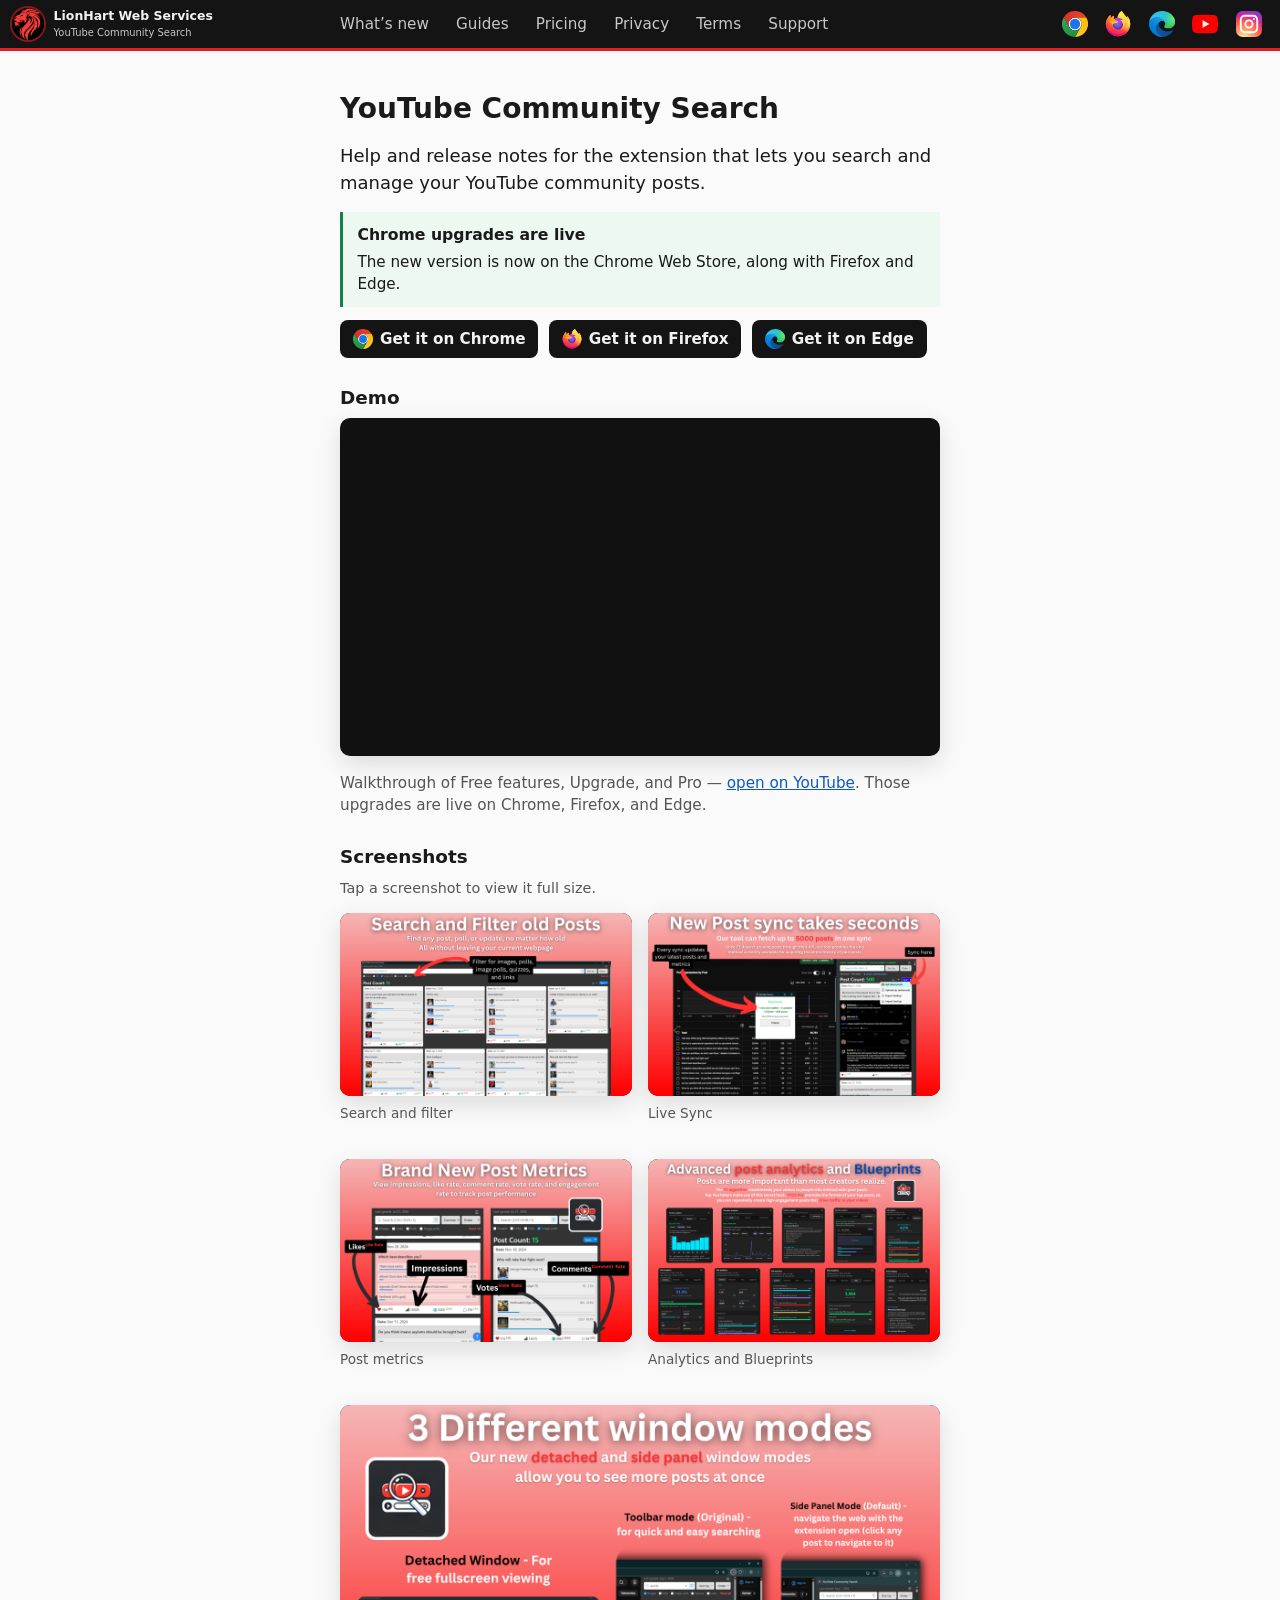
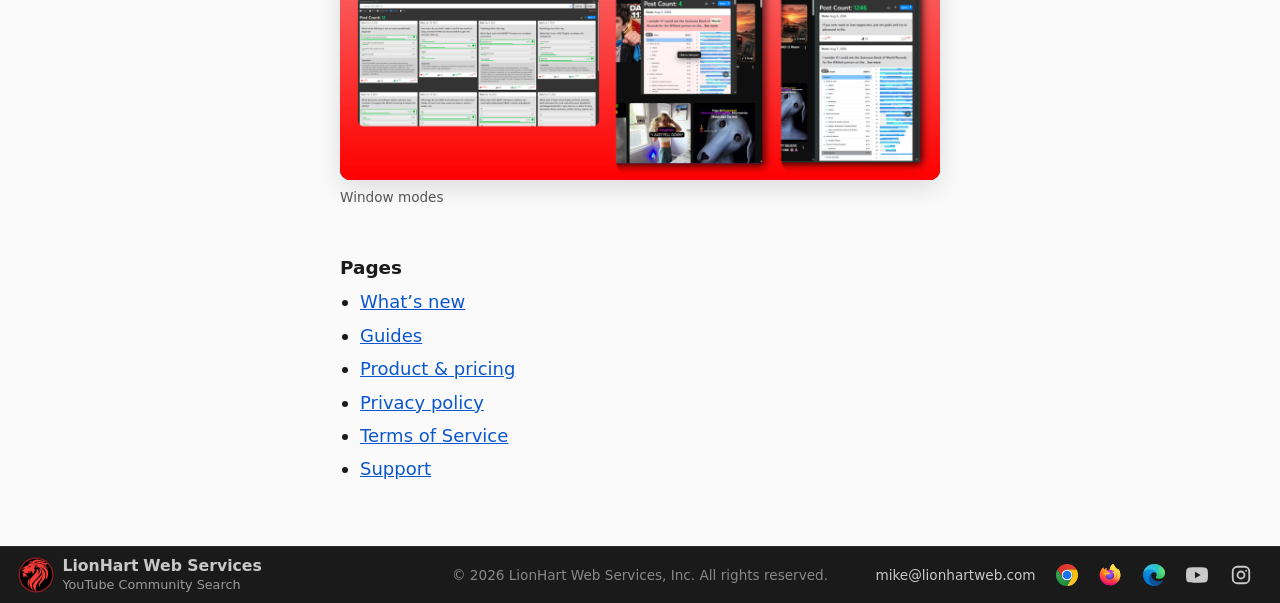
==== commit 55259df9: "updated live status since Chrome was reviewed and approved in 24 hours" ====
--- a/index.html
+++ b/index.html
@@ -13,10 +13,126 @@
     <meta charset="UTF-8" />
     <meta name="viewport" content="width=device-width, initial-scale=1" />
     <title>YouTube Community Search</title>
+    <meta
+      name="description"
+      content="Search and filter your YouTube Community posts (Posts tab) locally. Live Sync from Studio Analytics. Current on Chrome, Firefox, and Edge."
+    />
     <link rel="icon" href="/assets/favicon.ico" sizes="any" />
     <link rel="icon" type="image/png" href="/assets/favicon-32.png" sizes="32x32" />
     <link rel="apple-touch-icon" href="/assets/apple-touch-icon.png" />
     <link rel="stylesheet" href="/styles.css" />
+    <script type="application/ld+json">
+    {
+      "@context": "https://schema.org",
+      "@graph": [
+        {
+          "@type": "Organization",
+          "@id": "https://www.lionhartweb.com/#organization",
+          "name": "LionHart Web Services",
+          "legalName": "LionHart Web Services, Inc.",
+          "url": "https://www.lionhartweb.com/",
+          "email": "mike@lionhartweb.com",
+          "logo": "https://www.lionhartweb.com/assets/lionhart-logo.png",
+          "sameAs": [
+            "https://www.youtube.com/@LionhartM",
+            "https://www.instagram.com/mikelionhart/"
+          ]
+        },
+        {
+          "@type": "SoftwareApplication",
+          "@id": "https://www.lionhartweb.com/#youtube-community-search",
+          "name": "YouTube Community Search",
+          "url": "https://www.lionhartweb.com/",
+          "applicationCategory": "BrowserApplication",
+          "operatingSystem": "Chrome, Firefox, Microsoft Edge",
+          "browserRequirements": "Google Chrome, Mozilla Firefox, or Microsoft Edge",
+          "description": "Browser extension for YouTube creators and channel managers. It imports YouTube Community posts from YouTube Studio Analytics (Live Sync), stores them locally in the browser, and lets you search, filter, and review performance. An optional Studio zip import is available as a backup for text and metrics. Available on Chrome, Firefox, and Microsoft Edge.",
+          "author": {
+            "@id": "https://www.lionhartweb.com/#organization"
+          },
+          "publisher": {
+            "@id": "https://www.lionhartweb.com/#organization"
+          },
+          "installUrl": "https://chromewebstore.google.com/detail/youtube-community-search/bakbkfnfpkaidfipoedofcbbaebgbooa",
+          "sameAs": [
+            "https://chromewebstore.google.com/detail/youtube-community-search/bakbkfnfpkaidfipoedofcbbaebgbooa",
+            "https://addons.mozilla.org/en-US/firefox/addon/youtube-community-search/",
+            "https://microsoftedge.microsoft.com/addons/detail/youtube-community-search/kdifkjjmaidleflhohbecjdlpanekncg"
+          ],
+          "featureList": [
+            "Live Sync / Get posts from YouTube Studio Analytics",
+            "Local search and filters across your post library",
+            "Post metrics including impressions, like rate, comment rate, vote rate, and engagement rate",
+            "Basic post and channel analytics on the Free plan",
+            "Advanced analytics, best time to post, Blueprints, CSV export, and up to 3 channels on Pro",
+            "Stores post data locally in the browser",
+            "Optional YouTube Studio zip import for text and metrics"
+          ],
+          "screenshot": [
+            "https://www.lionhartweb.com/assets/screenshots/search-and-filter.png",
+            "https://www.lionhartweb.com/assets/screenshots/sync.png",
+            "https://www.lionhartweb.com/assets/screenshots/metrics.png",
+            "https://www.lionhartweb.com/assets/screenshots/analytics.png",
+            "https://www.lionhartweb.com/assets/screenshots/window-modes.png"
+          ],
+          "offers": [
+            {
+              "@type": "Offer",
+              "name": "Free",
+              "price": "0",
+              "priceCurrency": "USD",
+              "description": "Free extension with Live Sync, local search and filters, top posts by impressions (up to 500 shown), and basic analytics."
+            },
+            {
+              "@type": "Offer",
+              "name": "Pro Monthly",
+              "price": "7.97",
+              "priceCurrency": "USD",
+              "description": "Optional Pro subscription, $7.97 per month."
+            },
+            {
+              "@type": "Offer",
+              "name": "Pro Yearly",
+              "price": "71.64",
+              "priceCurrency": "USD",
+              "description": "Optional Pro subscription, $71.64 per year ($5.97/mo, billed yearly)."
+            },
+            {
+              "@type": "Offer",
+              "name": "Founding Member yearly",
+              "price": "50",
+              "priceCurrency": "USD",
+              "description": "Limited-time founding offer of $50 per year, shown in the extension after you first open Upgrade, when available."
+            }
+          ]
+        },
+        {
+          "@type": "WebSite",
+          "@id": "https://www.lionhartweb.com/#website",
+          "url": "https://www.lionhartweb.com/",
+          "name": "YouTube Community Search",
+          "publisher": {
+            "@id": "https://www.lionhartweb.com/#organization"
+          }
+        },
+        {
+          "@type": "WebPage",
+          "@id": "https://www.lionhartweb.com/#webpage",
+          "url": "https://www.lionhartweb.com/",
+          "name": "YouTube Community Search",
+          "isPartOf": {
+            "@id": "https://www.lionhartweb.com/#website"
+          },
+          "about": {
+            "@id": "https://www.lionhartweb.com/#youtube-community-search"
+          },
+          "publisher": {
+            "@id": "https://www.lionhartweb.com/#organization"
+          }
+        }
+      ]
+    }
+    </script>
   </head>
   <body>
     <header class="site-header">
@@ -34,14 +150,57 @@
             <span class="site-brand-product">YouTube Community Search</span>
           </span>
         </a>
+        <div class="site-header-cluster">
+        <div class="site-header-menus" id="site-header-menus">
         <nav class="site-nav" aria-label="Main">
           <a href="/youtube-community-search/whats-new/">What’s new</a>
+          <a href="/youtube-community-search/guides/">Guides</a>
           <a href="/youtube-community-search/pricing/">Pricing</a>
           <a href="/youtube-community-search/privacy/">Privacy</a>
           <a href="/youtube-community-search/terms/">Terms</a>
           <a href="/youtube-community-search/support/">Support</a>
         </nav>
-        <nav class="site-social" aria-label="Stores and social">
+        <nav class="site-follow" aria-label="Social">
+          <a
+            class="site-social-link"
+            href="https://www.youtube.com/@LionhartM"
+            rel="noopener noreferrer"
+            title="YouTube @LionhartM"
+            aria-label="YouTube @LionhartM"
+          >
+            <img class="site-social-icon site-social-icon-youtube" src="/assets/icons/youtube-color.svg" alt="" width="28" height="28" />
+          </a>
+          <a
+            class="site-social-link"
+            href="https://www.instagram.com/mikelionhart/"
+            rel="noopener noreferrer"
+            title="Instagram @mikelionhart"
+            aria-label="Instagram @mikelionhart"
+          >
+            <img class="site-social-icon site-social-icon-instagram" src="/assets/icons/instagram-color.svg" alt="" width="28" height="28" />
+          </a>
+        </nav>
+        </div>
+        <div class="site-ext">
+          <button
+            class="site-ext-toggle"
+            type="button"
+            aria-expanded="false"
+            aria-controls="site-ext-menu"
+            aria-haspopup="true"
+          >
+            Get Extension
+          </button>
+          <nav class="site-social" id="site-ext-menu" aria-label="Stores and social">
+          <a
+            class="site-social-link"
+            href="https://chromewebstore.google.com/detail/youtube-community-search/bakbkfnfpkaidfipoedofcbbaebgbooa"
+            rel="noopener noreferrer"
+            title="Chrome Web Store"
+            aria-label="Chrome Web Store"
+          >
+            <img class="site-social-icon site-social-icon-chrome" src="/assets/icons/chrome-color.svg" alt="" width="28" height="28" />
+          </a>
           <a
             class="site-social-link"
             href="https://addons.mozilla.org/en-US/firefox/addon/youtube-community-search/"
@@ -53,15 +212,6 @@
           </a>
           <a
             class="site-social-link"
-            href="https://chromewebstore.google.com/detail/youtube-community-search/bakbkfnfpkaidfipoedofcbbaebgbooa"
-            rel="noopener noreferrer"
-            title="Chrome Web Store"
-            aria-label="Chrome Web Store"
-          >
-            <img class="site-social-icon site-social-icon-chrome" src="/assets/icons/chrome-color.svg" alt="" width="28" height="28" />
-          </a>
-          <a
-            class="site-social-link"
             href="https://microsoftedge.microsoft.com/addons/detail/youtube-community-search/kdifkjjmaidleflhohbecjdlpanekncg"
             rel="noopener noreferrer"
             title="Microsoft Edge Add-ons"
@@ -70,7 +220,7 @@
             <img class="site-social-icon site-social-icon-edge" src="/assets/icons/edge-color.svg" alt="" width="28" height="28" />
           </a>
           <a
-            class="site-social-link"
+            class="site-social-link site-social-follow"
             href="https://www.youtube.com/@LionhartM"
             rel="noopener noreferrer"
             title="YouTube @LionhartM"
@@ -79,7 +229,7 @@
             <img class="site-social-icon site-social-icon-youtube" src="/assets/icons/youtube-color.svg" alt="" width="28" height="28" />
           </a>
           <a
-            class="site-social-link"
+            class="site-social-link site-social-follow"
             href="https://www.instagram.com/mikelionhart/"
             rel="noopener noreferrer"
             title="Instagram @mikelionhart"
@@ -88,6 +238,17 @@
             <img class="site-social-icon site-social-icon-instagram" src="/assets/icons/instagram-color.svg" alt="" width="28" height="28" />
           </a>
         </nav>
+        </div>
+        </div>
+        <button
+          class="site-nav-toggle"
+          type="button"
+          aria-expanded="false"
+          aria-controls="site-header-menus"
+          aria-label="Open menu"
+        >
+          <span class="site-nav-toggle-bars" aria-hidden="true"></span>
+        </button>
       </div>
     </header>
 
@@ -97,13 +258,19 @@
         Help and release notes for the extension that lets you search and
         manage your YouTube community posts.
       </p>
-      <p class="store-notice" role="status">
-        <strong>Chrome upgrades delayed</strong>
-        Sorry about the release delay for the new upgrades version on Chrome.
-        Until I get a Google support ticket cleared, I won’t be able to release
-        it. It’s live now on Firefox and Edge.
+      <p class="store-notice store-notice-ok" role="status">
+        <strong>Chrome upgrades are live</strong>
+        The new version is now on the Chrome Web Store, along with Firefox and Edge.
       </p>
       <div class="store-cta">
+        <a
+          class="store-cta-link"
+          href="https://chromewebstore.google.com/detail/youtube-community-search/bakbkfnfpkaidfipoedofcbbaebgbooa"
+          rel="noopener noreferrer"
+        >
+          <img class="site-social-icon site-social-icon-chrome" src="/assets/icons/chrome-color.svg" alt="" width="28" height="28" />
+          Get it on Chrome
+        </a>
         <a
           class="store-cta-link"
           href="https://addons.mozilla.org/en-US/firefox/addon/youtube-community-search/"
@@ -120,14 +287,6 @@
           <img class="site-social-icon site-social-icon-edge" src="/assets/icons/edge-color.svg" alt="" width="28" height="28" />
           Get it on Edge
         </a>
-        <a
-          class="store-cta-link"
-          href="https://chromewebstore.google.com/detail/youtube-community-search/bakbkfnfpkaidfipoedofcbbaebgbooa"
-          rel="noopener noreferrer"
-        >
-          <img class="site-social-icon site-social-icon-chrome" src="/assets/icons/chrome-color.svg" alt="" width="28" height="28" />
-          Get it on Chrome
-        </a>
       </div>
 
       <h2>Demo</h2>
@@ -146,7 +305,7 @@
           href="https://youtu.be/cl-zBs310_o"
           rel="noopener noreferrer"
           >open on YouTube</a
-        >. Those upgrades are live on Firefox and Edge; Chrome is delayed.
+        >. Those upgrades are live on Chrome, Firefox, and Edge.
       </p>
 
       <h2>Screenshots</h2>
@@ -220,6 +379,9 @@
           <a href="/youtube-community-search/whats-new/">What’s new</a>
         </li>
         <li>
+          <a href="/youtube-community-search/guides/">Guides</a>
+        </li>
+        <li>
           <a href="/youtube-community-search/pricing/">Product &amp; pricing</a>
         </li>
         <li>
@@ -246,13 +408,25 @@
               alt=""
             />
             <span class="site-footer-brand-text">
-              <span>LionHart Web Services</span>
+              <span class="site-footer-business">
+                <span class="site-footer-business-lead">LionHart</span>
+                <span class="site-footer-business-rest">Web Services</span>
+              </span>
               <span class="site-footer-product">YouTube Community Search</span>
             </span>
           </a>
           <div class="site-footer-aside">
-            <a href="mailto:mike@lionhartweb.com">mike@lionhartweb.com</a>
+            <a class="site-footer-email" href="mailto:mike@lionhartweb.com">mike@lionhartweb.com</a>
             <nav class="site-social" aria-label="Stores and social">
+              <a
+                class="site-social-link"
+                href="https://chromewebstore.google.com/detail/youtube-community-search/bakbkfnfpkaidfipoedofcbbaebgbooa"
+                rel="noopener noreferrer"
+                title="Chrome Web Store"
+                aria-label="Chrome Web Store"
+              >
+                <img class="site-social-icon site-social-icon-chrome" src="/assets/icons/chrome-color.svg" alt="" width="22" height="22" />
+              </a>
               <a
                 class="site-social-link"
                 href="https://addons.mozilla.org/en-US/firefox/addon/youtube-community-search/"
@@ -260,16 +434,7 @@
                 title="Firefox add-on"
                 aria-label="Firefox add-on"
               >
-                <span class="site-social-icon site-social-icon-firefox" aria-hidden="true"></span>
-              </a>
-              <a
-                class="site-social-link"
-                href="https://chromewebstore.google.com/detail/youtube-community-search/bakbkfnfpkaidfipoedofcbbaebgbooa"
-                rel="noopener noreferrer"
-                title="Chrome Web Store"
-                aria-label="Chrome Web Store"
-              >
-                <span class="site-social-icon site-social-icon-chrome" aria-hidden="true"></span>
+                <img class="site-social-icon site-social-icon-firefox" src="/assets/icons/firefox-color.svg" alt="" width="22" height="22" />
               </a>
               <a
                 class="site-social-link"
@@ -278,7 +443,7 @@
                 title="Microsoft Edge Add-ons"
                 aria-label="Microsoft Edge Add-ons"
               >
-                <span class="site-social-icon site-social-icon-edge" aria-hidden="true"></span>
+                <img class="site-social-icon site-social-icon-edge" src="/assets/icons/edge-color.svg" alt="" width="22" height="22" />
               </a>
               <a
                 class="site-social-link"
@@ -307,5 +472,7 @@
       </div>
     </footer>
     <script src="/js/lightbox.js"></script>
+    <script src="/js/nav.js"></script>
+
   </body>
 </html>
--- a/styles.css
+++ b/styles.css
@@ -11,6 +11,11 @@
   --nav-hover: #00ff7f;
   --content-max: 40rem;
   --page-pad: 1.25rem;
+  --header-pad: 0.75rem;
+  --nav-link-pad-x: 0.85rem;
+  --cta-orange: #e85d04;
+  --cta-orange-hot: #ff6a12;
+  --font: system-ui, -apple-system, "Segoe UI", Roboto, sans-serif;
 }
 
 * {
@@ -22,14 +27,16 @@
   min-height: 100vh;
   display: flex;
   flex-direction: column;
-  font-family: Georgia, "Times New Roman", serif;
+  font-family: var(--font);
   font-size: 18px;
-  line-height: 1.55;
+  font-weight: 400;
+  line-height: 1.5;
   color: var(--ink);
   background: var(--paper);
 }
 
 .site-header {
+  position: relative;
   background: var(--header-bg);
   border-bottom: 3px solid var(--lion-red);
 }
@@ -38,7 +45,7 @@
   width: 100%;
   max-width: none;
   margin: 0;
-  padding: 0 var(--page-pad);
+  padding: 0 var(--header-pad);
   display: grid;
   grid-template-columns: minmax(0, 1fr) minmax(0, var(--content-max)) minmax(0, 1fr);
   align-items: stretch;
@@ -49,13 +56,14 @@
   display: inline-flex;
   align-items: center;
   align-self: center;
+  grid-column: 1;
+  justify-self: start;
   gap: 0.6rem;
-  justify-self: start;
   padding: 0.5rem 0;
-  font-family: system-ui, -apple-system, Segoe UI, Roboto, sans-serif;
+  font-family: var(--font);
   text-decoration: none;
   color: var(--header-ink);
-  min-width: 0;
+  flex-shrink: 0;
 }
 
 .site-brand:hover {
@@ -96,6 +104,88 @@
   line-height: 1.2;
 }
 
+.site-header-cluster {
+  display: contents;
+}
+
+.site-header-menus {
+  display: contents;
+}
+
+.site-follow {
+  display: none;
+  align-items: center;
+  gap: 0.35rem;
+}
+
+.site-follow .site-social-link {
+  width: 38px;
+  height: 38px;
+  color: var(--header-muted);
+}
+
+.site-nav-toggle {
+  display: none;
+  width: 38px;
+  height: 38px;
+  margin: 0;
+  padding: 0;
+  border: 0;
+  background: transparent;
+  color: var(--header-muted);
+  cursor: pointer;
+  align-items: center;
+  justify-content: center;
+  flex-shrink: 0;
+}
+
+.site-nav-toggle:hover,
+.site-nav-toggle:focus-visible,
+.site-header.is-nav-open .site-nav-toggle {
+  color: #102018;
+  background: var(--nav-hover);
+}
+
+.site-nav-toggle-bars,
+.site-nav-toggle-bars::before,
+.site-nav-toggle-bars::after {
+  display: block;
+  width: 18px;
+  height: 2px;
+  background: currentColor;
+  border-radius: 1px;
+  position: relative;
+}
+
+.site-nav-toggle-bars::before,
+.site-nav-toggle-bars::after {
+  content: "";
+  position: absolute;
+  left: 0;
+}
+
+.site-nav-toggle-bars::before {
+  top: -6px;
+}
+
+.site-nav-toggle-bars::after {
+  top: 6px;
+}
+
+.site-header.is-nav-open .site-nav-toggle-bars {
+  background: transparent;
+}
+
+.site-header.is-nav-open .site-nav-toggle-bars::before {
+  top: 0;
+  transform: rotate(45deg);
+}
+
+.site-header.is-nav-open .site-nav-toggle-bars::after {
+  top: 0;
+  transform: rotate(-45deg);
+}
+
 .site-nav {
   display: flex;
   flex-wrap: nowrap;
@@ -103,9 +193,16 @@
   grid-column: 2;
   justify-self: start;
   gap: 0;
+  min-width: 0;
+  /* Match article text: page inset minus the first link’s own side pad. */
+  padding-left: calc(var(--page-pad) - var(--nav-link-pad-x));
+  font-family: var(--font);
+  font-size: 0.95rem;
+}
+
+/* What’s new is the first link and stays green: align the button box, not the word. */
+.page-whats-new .site-nav {
   padding-left: var(--page-pad);
-  font-family: system-ui, -apple-system, Segoe UI, Roboto, sans-serif;
-  font-size: 0.95rem;
 }
 
 .site-nav a {
@@ -113,7 +210,7 @@
   align-items: center;
   color: var(--header-muted);
   text-decoration: none;
-  padding: 0 1.15rem;
+  padding: 0 var(--nav-link-pad-x);
   border-radius: 0;
   font-weight: 500;
 }
@@ -132,11 +229,43 @@
   gap: 0.35rem;
 }
 
+.site-ext {
+  display: flex;
+  align-items: center;
+  grid-column: 3;
+  justify-self: end;
+  flex-shrink: 0;
+  position: relative;
+}
+
+.site-ext-toggle {
+  display: none;
+  align-items: center;
+  align-self: center;
+  margin: 0;
+  padding: 0.45rem 0.85rem;
+  border: 0;
+  border-radius: 6px;
+  background: var(--cta-orange);
+  color: #fff;
+  font-family: var(--font);
+  font-size: 0.82rem;
+  font-weight: 700;
+  line-height: 1.2;
+  cursor: pointer;
+  white-space: nowrap;
+}
+
+.site-ext-toggle:hover,
+.site-ext-toggle:focus-visible,
+.site-ext.is-open .site-ext-toggle {
+  color: #fff;
+  background: var(--cta-orange-hot);
+}
+
 .site-header .site-social {
   width: auto;
   align-self: center;
-  grid-column: 3;
-  justify-self: end;
 }
 
 .site-social-link {
@@ -166,7 +295,8 @@
 }
 
 .site-header .site-social-icon,
-.store-cta-link .site-social-icon {
+.store-cta-link .site-social-icon,
+.site-footer img.site-social-icon {
   display: block;
   object-fit: contain;
   background: none;
@@ -179,6 +309,11 @@
   height: 26px;
 }
 
+.site-footer img.site-social-icon {
+  width: 22px;
+  height: 22px;
+}
+
 .store-cta-link .site-social-icon {
   width: 20px;
   height: 20px;
@@ -234,9 +369,14 @@
   padding: 0.75rem 0.9rem;
   border-left: 3px solid var(--lion-red);
   background: #fff4f4;
-  font-family: system-ui, -apple-system, Segoe UI, Roboto, sans-serif;
+  font-family: var(--font);
   font-size: 0.95rem;
   line-height: 1.45;
+}
+
+.store-notice-ok {
+  border-left-color: #14804a;
+  background: #edf8f1;
 }
 
 .store-notice strong {
@@ -250,7 +390,7 @@
   flex-wrap: wrap;
   gap: 0.65rem;
   margin: 0 0 1.5rem;
-  font-family: system-ui, -apple-system, Segoe UI, Roboto, sans-serif;
+  font-family: var(--font);
 }
 
 .store-cta-link {
@@ -278,6 +418,112 @@
   height: 20px;
 }
 
+.support-form {
+  position: relative;
+  margin: 0.35rem 0 1.75rem;
+  font-family: var(--font);
+}
+
+.support-form .field {
+  margin: 0 0 1.1rem;
+}
+
+.support-form label {
+  display: block;
+  margin: 0 0 0.35rem;
+  font-size: 0.92rem;
+  font-weight: 650;
+}
+
+.support-form input[type="text"],
+.support-form input[type="email"],
+.support-form select,
+.support-form textarea {
+  display: block;
+  width: 100%;
+  padding: 0.6rem 0.75rem;
+  border: 1px solid #ccc;
+  border-radius: 8px;
+  background: #fff;
+  color: var(--ink);
+  font-family: inherit;
+  font-size: 1rem;
+  line-height: 1.4;
+}
+
+.support-form textarea {
+  min-height: 9rem;
+  resize: vertical;
+}
+
+.support-form input:focus-visible,
+.support-form select:focus-visible,
+.support-form textarea:focus-visible {
+  outline: 2px solid var(--link);
+  outline-offset: 2px;
+}
+
+.support-honey {
+  position: absolute;
+  left: -10000px;
+  width: 1px;
+  height: 1px;
+  overflow: hidden;
+}
+
+.support-form-submit {
+  display: inline-flex;
+  align-items: center;
+  margin: 0.25rem 0 0;
+  padding: 0.6rem 1.15rem;
+  border: 0;
+  border-radius: 8px;
+  background: var(--cta-orange);
+  color: #fff;
+  font-family: inherit;
+  font-size: 1rem;
+  font-weight: 700;
+  cursor: pointer;
+}
+
+.support-form-submit:hover,
+.support-form-submit:focus-visible {
+  background: var(--cta-orange-hot);
+}
+
+.support-form-success,
+.support-form-error {
+  display: none;
+}
+
+.support-form-success[data-fs-active],
+.support-form-error[data-fs-active] {
+  display: block;
+}
+
+.support-form-success {
+  margin: 0 0 1.15rem;
+  padding: 0.75rem 0.9rem;
+  border-left: 3px solid #14804a;
+  background: #edf8f1;
+  font-family: var(--font);
+  font-size: 0.95rem;
+}
+
+.support-form-error {
+  margin: 0 0 1.15rem;
+  padding: 0.75rem 0.9rem;
+  border-left: 3px solid var(--lion-red);
+  background: #fff4f4;
+  font-family: var(--font);
+  font-size: 0.95rem;
+}
+
+.support-form-submit:disabled {
+  opacity: 0.65;
+  cursor: wait;
+}
+
 main {
   flex: 1;
   max-width: var(--content-max);
@@ -288,7 +534,7 @@
 
 h1,
 h2 {
-  font-family: system-ui, -apple-system, Segoe UI, Roboto, sans-serif;
+  font-family: var(--font);
   line-height: 1.25;
 }
 
@@ -300,6 +546,32 @@
 h2 {
   font-size: 1.15rem;
   margin: 1.75rem 0 0.6rem;
+}
+
+h3 {
+  font-family: var(--font);
+  font-size: 1.15rem;
+  line-height: 1.25;
+  margin: 1.75rem 0 0.6rem;
+}
+
+.guide-heading {
+  font-size: 2.35rem;
+  margin: 0 0 1.35rem;
+}
+
+.guide-article-title {
+  font-size: 1.75rem;
+  margin: 0 0 1rem;
+}
+
+article {
+  line-height: 1.6;
+  text-wrap: pretty;
+}
+
+article p {
+  margin: 0 0 1.15rem;
 }
 
 p,
@@ -315,6 +587,17 @@
 
 li {
   margin: 0.4rem 0;
+}
+
+article ol li::marker,
+.guide-page ol li::marker {
+  font-weight: 700;
+  font-family: var(--font);
+}
+
+article ol li .article-shot,
+.guide-page ol li .article-shot {
+  margin-top: 0.75rem;
 }
 
 a {
@@ -346,6 +629,141 @@
   color: #555;
 }
 
+.article-meta {
+  margin: -0.35rem 0 1.15rem;
+  font-size: 0.92rem;
+  color: #555;
+}
+
+.article-shot {
+  margin: 0.25rem 0 1.35rem;
+}
+
+.guide-list {
+  list-style: none;
+  padding: 0;
+  margin: 0 0 1.5rem;
+}
+
+.guide-list li {
+  margin: 0 0 1.35rem;
+}
+
+.guide-list a {
+  font-family: var(--font);
+  font-weight: 600;
+}
+
+.guide-list .guide-date {
+  display: block;
+  margin: 0.2rem 0 0;
+  font-size: 0.9rem;
+  color: #555;
+}
+
+.guide-layout {
+  display: grid;
+  gap: 2.25rem;
+}
+
+.article-kicker {
+  margin: 0 0 0.4rem;
+  font-family: var(--font);
+  font-size: 0.78rem;
+  font-weight: 650;
+  letter-spacing: 0.06em;
+  text-transform: uppercase;
+  color: #555;
+}
+
+.article-kicker a {
+  color: inherit;
+  text-decoration: none;
+}
+
+.article-kicker a:hover,
+.article-kicker a:focus-visible {
+  color: var(--link);
+}
+
+.guide-sidebar {
+  padding-top: 0.25rem;
+  border-top: 1px solid #ddd;
+  font-family: var(--font);
+}
+
+.guide-sidebar h2 {
+  margin: 1.15rem 0 0.75rem;
+  font-size: 0.78rem;
+  font-weight: 650;
+  letter-spacing: 0.06em;
+  text-transform: uppercase;
+  color: #555;
+}
+
+.guide-sidebar-list {
+  list-style: none;
+  padding: 0;
+  margin: 0;
+}
+
+.guide-sidebar-list li {
+  margin: 0 0 0.95rem;
+}
+
+.guide-sidebar-list a {
+  display: block;
+  font-weight: 600;
+  line-height: 1.35;
+  color: var(--ink);
+  text-decoration: none;
+}
+
+.guide-sidebar-list a:hover,
+.guide-sidebar-list a:focus-visible {
+  color: var(--link);
+}
+
+.guide-sidebar-list a[aria-current="page"] {
+  color: var(--ink);
+  box-shadow: inset 3px 0 0 var(--lion-red);
+  padding-left: 0.55rem;
+  margin-left: -0.55rem;
+}
+
+.guide-sidebar-list time {
+  display: block;
+  margin-top: 0.15rem;
+  font-size: 0.82rem;
+  color: #666;
+}
+
+@media (min-width: 72rem) {
+  main.guide-page {
+    overflow: visible;
+  }
+
+  .guide-layout {
+    display: grid;
+    grid-template-columns: minmax(0, 1fr) 0;
+    column-gap: 0;
+  }
+
+  .guide-sidebar {
+    width: 15rem;
+    margin-left: 2rem;
+    position: sticky;
+    top: 1.5rem;
+    padding: 0 0 0 1.35rem;
+    border-top: 0;
+    border-left: 1px solid #ddd;
+  }
+
+  .guide-sidebar h2 {
+    margin-top: 0;
+  }
+}
+
 .shot-grid {
   display: grid;
   gap: 1rem 1rem;
@@ -390,9 +808,14 @@
   vertical-align: middle;
 }
 
+.shot-link-natural img {
+  aspect-ratio: auto;
+  object-fit: contain;
+}
+
 .shot figcaption {
   margin: 0.45rem 0 0;
-  font-family: system-ui, -apple-system, Segoe UI, Roboto, sans-serif;
+  font-family: var(--font);
   font-size: 0.85rem;
   color: #555;
 }
@@ -433,7 +856,7 @@
 .site-footer {
   border-top: 1px solid #2a2a2a;
   background: #1a1a1a;
-  font-family: system-ui, -apple-system, Segoe UI, Roboto, sans-serif;
+  font-family: var(--font);
   font-size: 0.85rem;
   color: #b0b0b0;
 }
@@ -442,23 +865,24 @@
   width: 100%;
   max-width: none;
   margin: 0;
-  padding: 0.55rem 1.5rem;
+  padding: 0.55rem var(--page-pad);
 }
 
 .site-footer-top {
-  display: flex;
-  flex-wrap: nowrap;
-  align-items: center;
-  gap: 1.25rem;
+  display: grid;
+  grid-template-columns: minmax(0, 1fr) auto minmax(0, 1fr);
+  align-items: center;
+  column-gap: 1.25rem;
   color: #e8e8e8;
 }
 
 .site-footer-brand {
   display: inline-flex;
   align-items: center;
-  flex: 1 1 0;
+  grid-column: 1;
+  grid-row: 1;
+  justify-self: start;
   gap: 0.65rem;
-  order: 1;
   color: #e8e8e8;
   text-decoration: none;
   min-width: 0;
@@ -485,9 +909,18 @@
   white-space: nowrap;
 }
 
-.site-footer-brand-text > span:first-child {
+.site-footer-business {
+  display: flex;
+  flex-direction: row;
+  flex-wrap: nowrap;
+  align-items: baseline;
+  gap: 0.3em;
   font-weight: 600;
   font-size: 0.98rem;
+}
+
+.site-footer-business-rest {
+  font-weight: 600;
 }
 
 .site-footer-product {
@@ -505,8 +938,9 @@
 }
 
 .site-footer-legal {
-  flex: 0 1 auto;
-  order: 2;
+  grid-column: 2;
+  grid-row: 1;
+  justify-self: center;
   margin: 0;
   color: #888;
   text-align: center;
@@ -515,11 +949,12 @@
 
 .site-footer-aside {
   display: flex;
-  flex: 1 1 0;
+  grid-column: 3;
+  grid-row: 1;
   flex-wrap: nowrap;
   align-items: center;
+  justify-self: end;
   justify-content: flex-end;
-  order: 3;
   gap: 0.75rem;
   min-width: 0;
 }
@@ -532,46 +967,246 @@
   .site-nav {
     font-size: 0.9rem;
   }
+
+  .site-footer-email {
+    display: none;
+  }
+}
+
+@media (max-width: 67.5rem) {
+  .site-header-inner {
+    display: flex;
+    align-items: stretch;
+    gap: 0.35rem;
+  }
+
+  .site-header-cluster {
+    display: flex;
+    flex: 1 1 auto;
+    align-items: stretch;
+    min-width: 0;
+  }
+
+  .site-header-menus {
+    display: flex;
+    flex: 1 1 auto;
+    align-items: stretch;
+    min-width: 0;
+  }
+
+  .site-nav {
+    flex: 1 1 auto;
+    justify-content: space-evenly;
+    font-size: 0.86rem;
+    padding-left: 0;
+  }
+
+  .page-whats-new .site-nav {
+    padding-left: 0;
+  }
+
+  .site-nav a {
+    padding: 0 0.45rem;
+  }
+
+  .site-ext-toggle {
+    display: inline-flex;
+  }
+
+  .site-header .site-social {
+    display: none;
+    position: absolute;
+    top: calc(100% + 0.25rem);
+    right: 0;
+    z-index: 50;
+    padding: 0.45rem;
+    background: var(--header-bg);
+    border: 1px solid #333;
+    box-shadow: 0 8px 24px rgba(0, 0, 0, 0.35);
+  }
+
+  .site-ext.is-open .site-social {
+    display: flex;
+  }
+
+  .site-header .site-social-follow {
+    display: none;
+  }
 }
 
 @media (max-width: 56rem) {
-  .site-header-inner {
-    grid-template-columns: 1fr auto;
-  }
-
-  .site-brand {
-    grid-column: 1;
-  }
-
-  .site-header .site-social {
-    grid-column: 2;
-  }
-
-  .site-nav {
-    grid-column: 1 / -1;
-    justify-self: start;
-    flex-wrap: wrap;
-    padding-left: 0;
-    gap: 0;
+  .site-footer-inner {
+    padding-left: calc(var(--page-pad) / 2);
+    padding-right: calc(var(--page-pad) / 2);
   }
 
   .site-footer-top {
-    flex-wrap: wrap;
-    row-gap: 0.35rem;
+    grid-template-columns: auto minmax(0, 1fr) auto;
+    grid-template-rows: auto;
+    column-gap: 0.65rem;
+  }
+
+  .site-footer-brand-text {
+    display: none;
+  }
+
+  .site-footer .site-social-link {
+    width: 32px;
+    height: 32px;
+  }
+}
+
+@media (max-width: 38.75rem) {
+  .site-footer-top {
+    grid-template-columns: 1fr;
   }
 
   .site-footer-brand,
   .site-footer-aside {
+    display: none;
+  }
+
+  .site-footer-legal {
+    grid-column: 1;
+    grid-row: 1;
+    justify-self: center;
+    white-space: normal;
+  }
+}
+
+@media (max-width: 50rem) {
+  .site-header-inner {
+    align-items: center;
+  }
+
+  .site-header-cluster {
+    display: flex;
     flex: 1 1 auto;
-  }
-
-  .site-footer-legal {
-    flex: 1 1 100%;
-    order: 3;
-    white-space: normal;
-  }
-
-  .site-footer-aside {
-    order: 2;
-  }
-}
+    justify-content: flex-end;
+    align-items: center;
+    min-width: 0;
+  }
+
+  .site-header-menus {
+    display: none;
+    position: absolute;
+    top: 100%;
+    left: 0;
+    right: 0;
+    z-index: 40;
+    flex: none;
+    flex-direction: column;
+    align-items: stretch;
+    justify-content: flex-start;
+    background: var(--header-bg);
+    border-bottom: 3px solid var(--lion-red);
+    padding: 0.15rem 0 0.65rem;
+  }
+
+  .site-header.is-nav-open .site-header-menus {
+    display: flex;
+  }
+
+  .site-nav {
+    display: flex;
+    flex: none;
+    flex-direction: column;
+    flex-wrap: nowrap;
+    justify-content: flex-start;
+    width: 100%;
+    min-height: 0;
+    font-size: 0.95rem;
+    padding-left: 0;
+  }
+
+  .page-whats-new .site-nav {
+    padding-left: 0;
+  }
+
+  .site-nav a {
+    padding: 0.7rem var(--header-pad);
+  }
+
+  .site-follow {
+    display: flex;
+    justify-content: flex-start;
+    padding: 0.35rem var(--header-pad) 0.15rem;
+  }
+
+  .site-nav-toggle {
+    display: inline-flex;
+    margin-left: auto;
+  }
+
+  .site-ext-toggle {
+    display: inline-flex;
+  }
+}
+
+@media (max-width: 31.25rem) {
+  .site-header-inner {
+    padding-left: calc(var(--header-pad) / 2);
+    padding-right: calc(var(--header-pad) / 2);
+  }
+
+  .site-ext-toggle {
+    display: none;
+  }
+
+  .site-nav-toggle {
+    margin-left: auto;
+  }
+
+  .site-header-cluster {
+    display: none;
+    position: absolute;
+    top: 100%;
+    left: 0;
+    right: 0;
+    z-index: 40;
+    flex: none;
+    flex-direction: column;
+    align-items: stretch;
+    background: var(--header-bg);
+    border-bottom: 3px solid var(--lion-red);
+    padding: 0.15rem 0 0.65rem;
+  }
+
+  .site-header.is-nav-open .site-header-cluster {
+    display: flex;
+  }
+
+  .site-header-menus {
+    display: flex;
+    position: static;
+    border-bottom: 0;
+    padding: 0;
+  }
+
+  .site-follow {
+    display: none;
+  }
+
+  .site-ext {
+    width: 100%;
+  }
+
+  .site-header .site-social {
+    display: flex;
+    position: static;
+    width: 100%;
+    justify-content: flex-start;
+    padding: 0.35rem calc(var(--header-pad) / 2) 0.1rem;
+    border: 0;
+    box-shadow: none;
+    background: transparent;
+  }
+
+  .site-header .site-social-follow {
+    display: inline-flex;
+  }
+
+  .site-nav a {
+    padding: 0.7rem calc(var(--header-pad) / 2);
+  }
+}
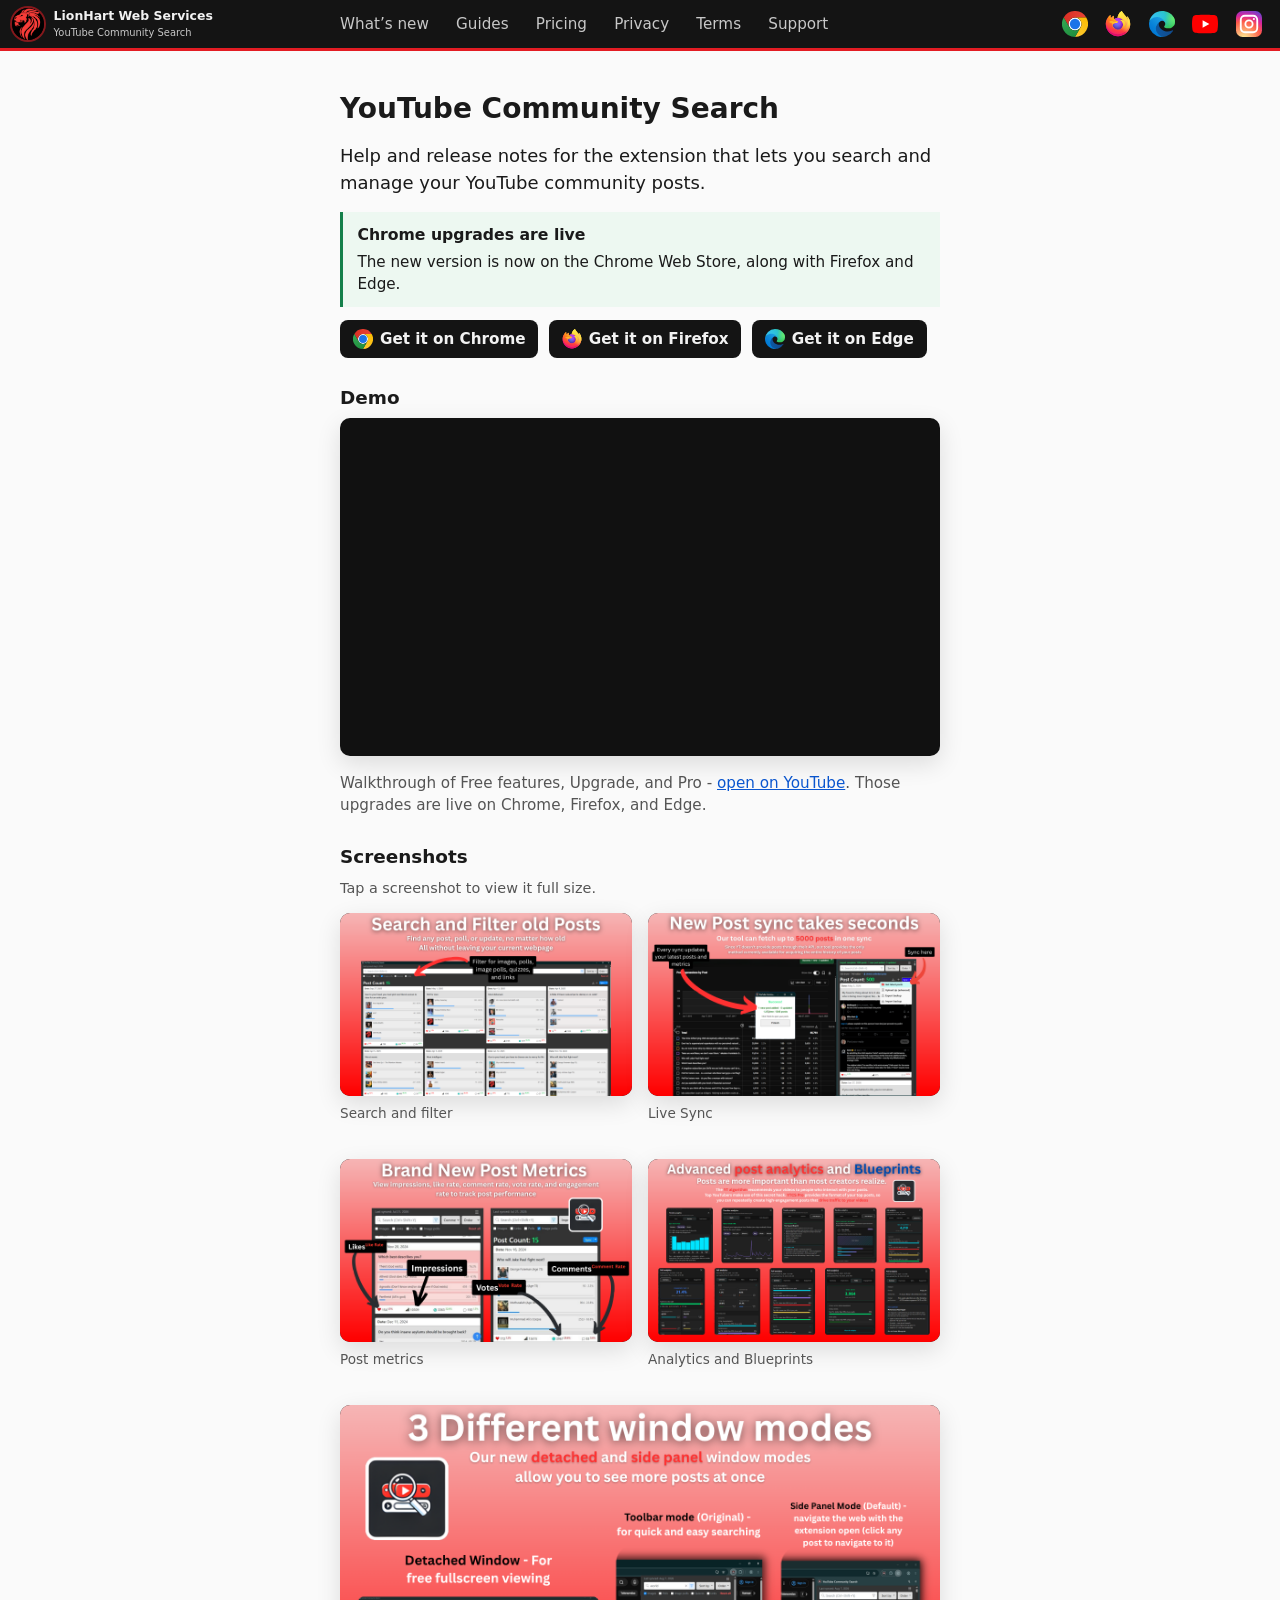
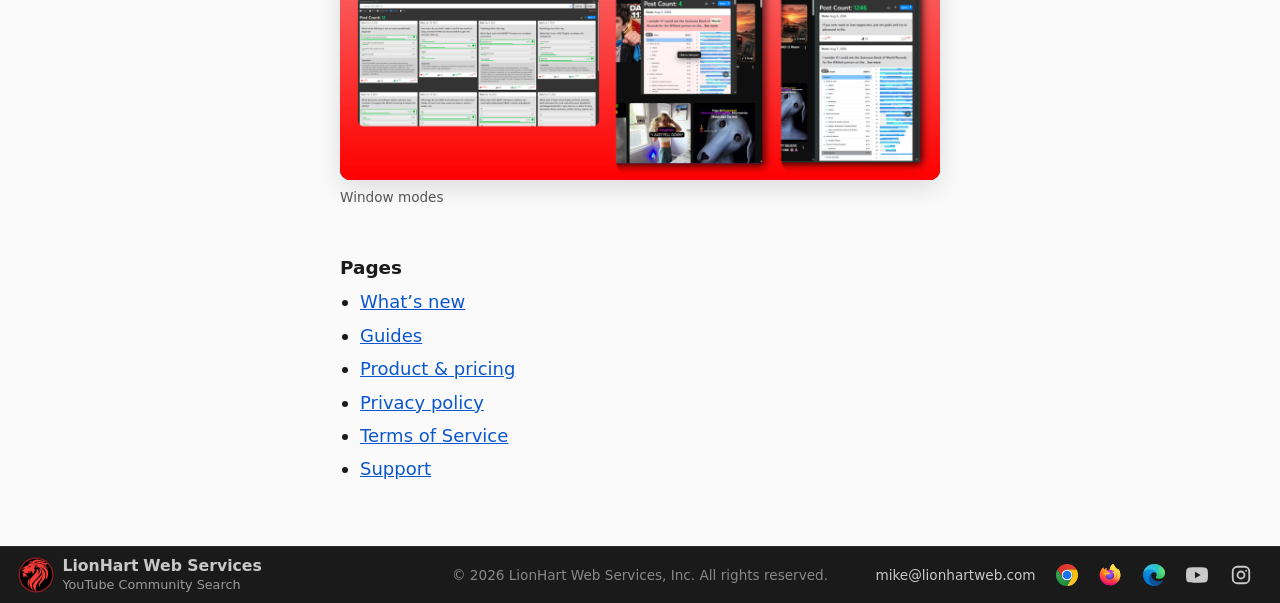
==== commit 4d32de3a: "added confusion note and changed some formatting" ====
--- a/index.html
+++ b/index.html
@@ -1,27 +1,26 @@
 <!DOCTYPE html>
 <html lang="en">
-  <head>
-    <!-- Google tag (gtag.js) -->
-    <script async src="https://www.googletagmanager.com/gtag/js?id=G-X84N431ZX0"></script>
-    <script>
-      window.dataLayer = window.dataLayer || [];
-      function gtag(){dataLayer.push(arguments);}
-      gtag('js', new Date());
-
-      gtag('config', 'G-X84N431ZX0');
-    </script>
-    <meta charset="UTF-8" />
-    <meta name="viewport" content="width=device-width, initial-scale=1" />
-    <title>YouTube Community Search</title>
-    <meta
-      name="description"
-      content="Search and filter your YouTube Community posts (Posts tab) locally. Live Sync from Studio Analytics. Current on Chrome, Firefox, and Edge."
-    />
-    <link rel="icon" href="/assets/favicon.ico" sizes="any" />
-    <link rel="icon" type="image/png" href="/assets/favicon-32.png" sizes="32x32" />
-    <link rel="apple-touch-icon" href="/assets/apple-touch-icon.png" />
-    <link rel="stylesheet" href="/styles.css" />
-    <script type="application/ld+json">
+
+<head>
+  <!-- Google tag (gtag.js) -->
+  <script async src="https://www.googletagmanager.com/gtag/js?id=G-X84N431ZX0"></script>
+  <script>
+    window.dataLayer = window.dataLayer || [];
+    function gtag() { dataLayer.push(arguments); }
+    gtag('js', new Date());
+
+    gtag('config', 'G-X84N431ZX0');
+  </script>
+  <meta charset="UTF-8" />
+  <meta name="viewport" content="width=device-width, initial-scale=1" />
+  <title>YouTube Community Search</title>
+  <meta name="description"
+    content="Search and filter your YouTube Community posts (Posts tab) locally. Live Sync from Studio Analytics. Current on Chrome, Firefox, and Edge." />
+  <link rel="icon" href="/assets/favicon.ico" sizes="any" />
+  <link rel="icon" type="image/png" href="/assets/favicon-32.png" sizes="32x32" />
+  <link rel="apple-touch-icon" href="/assets/apple-touch-icon.png" />
+  <link rel="stylesheet" href="/styles.css" />
+  <script type="application/ld+json">
     {
       "@context": "https://schema.org",
       "@graph": [
@@ -88,21 +87,21 @@
               "name": "Pro Monthly",
               "price": "7.97",
               "priceCurrency": "USD",
-              "description": "Optional Pro subscription, $7.97 per month."
+              "description": "Optional Pro subscription, $7.97 per month. A 7-day free trial is available on this plan."
             },
             {
               "@type": "Offer",
-              "name": "Pro Yearly",
+              "name": "Pro Lifetime",
               "price": "71.64",
               "priceCurrency": "USD",
-              "description": "Optional Pro subscription, $71.64 per year ($5.97/mo, billed yearly)."
+              "description": "Optional Pro lifetime license, $71.64 one-time."
             },
             {
               "@type": "Offer",
-              "name": "Founding Member yearly",
+              "name": "Founding Member",
               "price": "50",
               "priceCurrency": "USD",
-              "description": "Limited-time founding offer of $50 per year, shown in the extension after you first open Upgrade, when available."
+              "description": "Limited-time founding offer of $50 for a Pro lifetime license, shown in the extension after you first open Upgrade."
             }
           ]
         },
@@ -133,346 +132,248 @@
       ]
     }
     </script>
-  </head>
-  <body>
-    <header class="site-header">
-      <div class="site-header-inner">
-        <a class="site-brand" href="/">
-          <img
-            class="site-logo"
-            src="/assets/lionhart-logo.png"
-            width="42"
-            height="42"
-            alt=""
-          />
-          <span class="site-brand-stack">
-            <span class="site-brand-business">LionHart Web Services</span>
-            <span class="site-brand-product">YouTube Community Search</span>
-          </span>
-        </a>
-        <div class="site-header-cluster">
+</head>
+
+<body>
+  <header class="site-header">
+    <div class="site-header-inner">
+      <a class="site-brand" href="/">
+        <img class="site-logo" src="/assets/lionhart-logo.png" width="42" height="42" alt="" />
+        <span class="site-brand-stack">
+          <span class="site-brand-business">LionHart Web Services</span>
+          <span class="site-brand-product">YouTube Community Search</span>
+        </span>
+      </a>
+      <div class="site-header-cluster">
         <div class="site-header-menus" id="site-header-menus">
-        <nav class="site-nav" aria-label="Main">
-          <a href="/youtube-community-search/whats-new/">What’s new</a>
-          <a href="/youtube-community-search/guides/">Guides</a>
-          <a href="/youtube-community-search/pricing/">Pricing</a>
-          <a href="/youtube-community-search/privacy/">Privacy</a>
-          <a href="/youtube-community-search/terms/">Terms</a>
-          <a href="/youtube-community-search/support/">Support</a>
-        </nav>
-        <nav class="site-follow" aria-label="Social">
-          <a
-            class="site-social-link"
-            href="https://www.youtube.com/@LionhartM"
-            rel="noopener noreferrer"
-            title="YouTube @LionhartM"
-            aria-label="YouTube @LionhartM"
-          >
-            <img class="site-social-icon site-social-icon-youtube" src="/assets/icons/youtube-color.svg" alt="" width="28" height="28" />
-          </a>
-          <a
-            class="site-social-link"
-            href="https://www.instagram.com/mikelionhart/"
-            rel="noopener noreferrer"
-            title="Instagram @mikelionhart"
-            aria-label="Instagram @mikelionhart"
-          >
-            <img class="site-social-icon site-social-icon-instagram" src="/assets/icons/instagram-color.svg" alt="" width="28" height="28" />
-          </a>
-        </nav>
+          <nav class="site-nav" aria-label="Main">
+            <a href="/youtube-community-search/whats-new/">What’s new</a>
+            <a href="/youtube-community-search/guides/">Guides</a>
+            <a href="/youtube-community-search/pricing/">Pricing</a>
+            <a href="/youtube-community-search/privacy/">Privacy</a>
+            <a href="/youtube-community-search/terms/">Terms</a>
+            <a href="/youtube-community-search/support/">Support</a>
+          </nav>
+          <nav class="site-follow" aria-label="Social">
+            <a class="site-social-link" href="https://www.youtube.com/@LionhartM" rel="noopener noreferrer"
+              title="YouTube @LionhartM" aria-label="YouTube @LionhartM">
+              <img class="site-social-icon site-social-icon-youtube" src="/assets/icons/youtube-color.svg" alt=""
+                width="28" height="28" />
+            </a>
+            <a class="site-social-link" href="https://www.instagram.com/mikelionhart/" rel="noopener noreferrer"
+              title="Instagram @mikelionhart" aria-label="Instagram @mikelionhart">
+              <img class="site-social-icon site-social-icon-instagram" src="/assets/icons/instagram-color.svg" alt=""
+                width="28" height="28" />
+            </a>
+          </nav>
         </div>
         <div class="site-ext">
-          <button
-            class="site-ext-toggle"
-            type="button"
-            aria-expanded="false"
-            aria-controls="site-ext-menu"
-            aria-haspopup="true"
-          >
+          <button class="site-ext-toggle" type="button" aria-expanded="false" aria-controls="site-ext-menu"
+            aria-haspopup="true">
             Get Extension
           </button>
           <nav class="site-social" id="site-ext-menu" aria-label="Stores and social">
-          <a
-            class="site-social-link"
-            href="https://chromewebstore.google.com/detail/youtube-community-search/bakbkfnfpkaidfipoedofcbbaebgbooa"
-            rel="noopener noreferrer"
-            title="Chrome Web Store"
-            aria-label="Chrome Web Store"
-          >
-            <img class="site-social-icon site-social-icon-chrome" src="/assets/icons/chrome-color.svg" alt="" width="28" height="28" />
-          </a>
-          <a
-            class="site-social-link"
-            href="https://addons.mozilla.org/en-US/firefox/addon/youtube-community-search/"
-            rel="noopener noreferrer"
-            title="Firefox add-on"
-            aria-label="Firefox add-on"
-          >
-            <img class="site-social-icon site-social-icon-firefox" src="/assets/icons/firefox-color.svg" alt="" width="28" height="28" />
-          </a>
-          <a
-            class="site-social-link"
-            href="https://microsoftedge.microsoft.com/addons/detail/youtube-community-search/kdifkjjmaidleflhohbecjdlpanekncg"
-            rel="noopener noreferrer"
-            title="Microsoft Edge Add-ons"
-            aria-label="Microsoft Edge Add-ons"
-          >
-            <img class="site-social-icon site-social-icon-edge" src="/assets/icons/edge-color.svg" alt="" width="28" height="28" />
-          </a>
-          <a
-            class="site-social-link site-social-follow"
-            href="https://www.youtube.com/@LionhartM"
-            rel="noopener noreferrer"
-            title="YouTube @LionhartM"
-            aria-label="YouTube @LionhartM"
-          >
-            <img class="site-social-icon site-social-icon-youtube" src="/assets/icons/youtube-color.svg" alt="" width="28" height="28" />
-          </a>
-          <a
-            class="site-social-link site-social-follow"
-            href="https://www.instagram.com/mikelionhart/"
-            rel="noopener noreferrer"
-            title="Instagram @mikelionhart"
-            aria-label="Instagram @mikelionhart"
-          >
-            <img class="site-social-icon site-social-icon-instagram" src="/assets/icons/instagram-color.svg" alt="" width="28" height="28" />
-          </a>
-        </nav>
+            <a class="site-social-link"
+              href="https://chromewebstore.google.com/detail/youtube-community-search/bakbkfnfpkaidfipoedofcbbaebgbooa"
+              rel="noopener noreferrer" title="Chrome Web Store" aria-label="Chrome Web Store">
+              <img class="site-social-icon site-social-icon-chrome" src="/assets/icons/chrome-color.svg" alt=""
+                width="28" height="28" />
+            </a>
+            <a class="site-social-link" href="https://addons.mozilla.org/en-US/firefox/addon/youtube-community-search/"
+              rel="noopener noreferrer" title="Firefox add-on" aria-label="Firefox add-on">
+              <img class="site-social-icon site-social-icon-firefox" src="/assets/icons/firefox-color.svg" alt=""
+                width="28" height="28" />
+            </a>
+            <a class="site-social-link"
+              href="https://microsoftedge.microsoft.com/addons/detail/youtube-community-search/kdifkjjmaidleflhohbecjdlpanekncg"
+              rel="noopener noreferrer" title="Microsoft Edge Add-ons" aria-label="Microsoft Edge Add-ons">
+              <img class="site-social-icon site-social-icon-edge" src="/assets/icons/edge-color.svg" alt="" width="28"
+                height="28" />
+            </a>
+            <a class="site-social-link site-social-follow" href="https://www.youtube.com/@LionhartM"
+              rel="noopener noreferrer" title="YouTube @LionhartM" aria-label="YouTube @LionhartM">
+              <img class="site-social-icon site-social-icon-youtube" src="/assets/icons/youtube-color.svg" alt=""
+                width="28" height="28" />
+            </a>
+            <a class="site-social-link site-social-follow" href="https://www.instagram.com/mikelionhart/"
+              rel="noopener noreferrer" title="Instagram @mikelionhart" aria-label="Instagram @mikelionhart">
+              <img class="site-social-icon site-social-icon-instagram" src="/assets/icons/instagram-color.svg" alt=""
+                width="28" height="28" />
+            </a>
+          </nav>
         </div>
+      </div>
+      <button class="site-nav-toggle" type="button" aria-expanded="false" aria-controls="site-header-menus"
+        aria-label="Open menu">
+        <span class="site-nav-toggle-bars" aria-hidden="true"></span>
+      </button>
+    </div>
+  </header>
+
+  <main>
+    <h1>YouTube Community Search</h1>
+    <p>
+      Help and release notes for the extension that lets you search and
+      manage your YouTube community posts.
+    </p>
+    <p class="store-notice store-notice-ok" role="status">
+      <strong>Chrome upgrades are live</strong>
+      The new version is now on the Chrome Web Store, along with Firefox and Edge.
+    </p>
+    <div class="store-cta">
+      <a class="store-cta-link"
+        href="https://chromewebstore.google.com/detail/youtube-community-search/bakbkfnfpkaidfipoedofcbbaebgbooa"
+        rel="noopener noreferrer">
+        <img class="site-social-icon site-social-icon-chrome" src="/assets/icons/chrome-color.svg" alt="" width="28"
+          height="28" />
+        Get it on Chrome
+      </a>
+      <a class="store-cta-link" href="https://addons.mozilla.org/en-US/firefox/addon/youtube-community-search/"
+        rel="noopener noreferrer">
+        <img class="site-social-icon site-social-icon-firefox" src="/assets/icons/firefox-color.svg" alt="" width="28"
+          height="28" />
+        Get it on Firefox
+      </a>
+      <a class="store-cta-link"
+        href="https://microsoftedge.microsoft.com/addons/detail/youtube-community-search/kdifkjjmaidleflhohbecjdlpanekncg"
+        rel="noopener noreferrer">
+        <img class="site-social-icon site-social-icon-edge" src="/assets/icons/edge-color.svg" alt="" width="28"
+          height="28" />
+        Get it on Edge
+      </a>
+    </div>
+
+    <h2>Demo</h2>
+    <div class="video-embed">
+      <iframe src="https://www.youtube.com/embed/pGNzdwDq0F8" title="YouTube Community Search demo"
+        allow="accelerometer; autoplay; clipboard-write; encrypted-media; gyroscope; picture-in-picture; web-share"
+        allowfullscreen loading="lazy"></iframe>
+    </div>
+    <p class="video-note">
+      Walkthrough of Free features, Upgrade, and Pro -
+      <a href="https://youtu.be/pGNzdwDq0F8" rel="noopener noreferrer">open on YouTube</a>. Those upgrades are live on
+      Chrome, Firefox, and Edge.
+    </p>
+
+    <h2>Screenshots</h2>
+    <p class="shot-hint">Tap a screenshot to view it full size.</p>
+    <div class="shot-grid">
+      <figure class="shot">
+        <a class="shot-link" href="/assets/screenshots/search-and-filter.png">
+          <img src="/assets/screenshots/search-and-filter.png" width="1280" height="800"
+            alt="Search and filter old posts: find any post, poll, or update, with filters for images, polls, quizzes, and links."
+            loading="lazy" />
+        </a>
+        <figcaption>Search and filter</figcaption>
+      </figure>
+      <figure class="shot">
+        <a class="shot-link" href="/assets/screenshots/sync.png">
+          <img src="/assets/screenshots/sync.png" width="1280" height="800"
+            alt="New post sync: Get latest posts in seconds, with a success summary of posts added and updated."
+            loading="lazy" />
+        </a>
+        <figcaption>Live Sync</figcaption>
+      </figure>
+      <figure class="shot">
+        <a class="shot-link" href="/assets/screenshots/metrics.png">
+          <img src="/assets/screenshots/metrics.png" width="1280" height="800"
+            alt="Brand new post metrics: impressions, like rate, comment rate, vote rate, and engagement rate on each post card."
+            loading="lazy" />
+        </a>
+        <figcaption>Post metrics</figcaption>
+      </figure>
+      <figure class="shot">
+        <a class="shot-link" href="/assets/screenshots/analytics.png">
+          <img src="/assets/screenshots/analytics.png" width="1280" height="800"
+            alt="Advanced post analytics and Blueprints: timeline charts, engagement rates, and recipes to replicate top formats."
+            loading="lazy" />
+        </a>
+        <figcaption>Analytics and Blueprints</figcaption>
+      </figure>
+      <figure class="shot">
+        <a class="shot-link" href="/assets/screenshots/window-modes.png">
+          <img src="/assets/screenshots/window-modes.png" width="1280" height="800"
+            alt="Three window modes: detached window, original toolbar popup, and default side panel." loading="lazy" />
+        </a>
+        <figcaption>Window modes</figcaption>
+      </figure>
+    </div>
+
+    <h2>Pages</h2>
+    <ul>
+      <li>
+        <a href="/youtube-community-search/whats-new/">What’s new</a>
+      </li>
+      <li>
+        <a href="/youtube-community-search/guides/">Guides</a>
+      </li>
+      <li>
+        <a href="/youtube-community-search/pricing/">Product &amp; pricing</a>
+      </li>
+      <li>
+        <a href="/youtube-community-search/privacy/">Privacy policy</a>
+      </li>
+      <li>
+        <a href="/youtube-community-search/terms/">Terms of Service</a>
+      </li>
+      <li>
+        <a href="/youtube-community-search/support/">Support</a>
+      </li>
+    </ul>
+  </main>
+
+  <footer class="site-footer">
+    <div class="site-footer-inner">
+      <div class="site-footer-top">
+        <a class="site-footer-brand" href="/">
+          <img class="site-footer-logo" src="/assets/lionhart-logo.png" width="28" height="28" alt="" />
+          <span class="site-footer-brand-text">
+            <span class="site-footer-business">
+              <span class="site-footer-business-lead">LionHart</span>
+              <span class="site-footer-business-rest">Web Services</span>
+            </span>
+            <span class="site-footer-product">YouTube Community Search</span>
+          </span>
+        </a>
+        <div class="site-footer-aside">
+          <a class="site-footer-email" href="mailto:mike@lionhartweb.com">mike@lionhartweb.com</a>
+          <nav class="site-social" aria-label="Stores and social">
+            <a class="site-social-link"
+              href="https://chromewebstore.google.com/detail/youtube-community-search/bakbkfnfpkaidfipoedofcbbaebgbooa"
+              rel="noopener noreferrer" title="Chrome Web Store" aria-label="Chrome Web Store">
+              <img class="site-social-icon site-social-icon-chrome" src="/assets/icons/chrome-color.svg" alt=""
+                width="22" height="22" />
+            </a>
+            <a class="site-social-link" href="https://addons.mozilla.org/en-US/firefox/addon/youtube-community-search/"
+              rel="noopener noreferrer" title="Firefox add-on" aria-label="Firefox add-on">
+              <img class="site-social-icon site-social-icon-firefox" src="/assets/icons/firefox-color.svg" alt=""
+                width="22" height="22" />
+            </a>
+            <a class="site-social-link"
+              href="https://microsoftedge.microsoft.com/addons/detail/youtube-community-search/kdifkjjmaidleflhohbecjdlpanekncg"
+              rel="noopener noreferrer" title="Microsoft Edge Add-ons" aria-label="Microsoft Edge Add-ons">
+              <img class="site-social-icon site-social-icon-edge" src="/assets/icons/edge-color.svg" alt="" width="22"
+                height="22" />
+            </a>
+            <a class="site-social-link" href="https://www.youtube.com/@LionhartM" rel="noopener noreferrer"
+              title="YouTube @LionhartM" aria-label="YouTube @LionhartM">
+              <span class="site-social-icon site-social-icon-youtube" aria-hidden="true"></span>
+            </a>
+            <a class="site-social-link" href="https://www.instagram.com/mikelionhart/" rel="noopener noreferrer"
+              title="Instagram @mikelionhart" aria-label="Instagram @mikelionhart">
+              <span class="site-social-icon site-social-icon-instagram" aria-hidden="true"></span>
+            </a>
+          </nav>
         </div>
-        <button
-          class="site-nav-toggle"
-          type="button"
-          aria-expanded="false"
-          aria-controls="site-header-menus"
-          aria-label="Open menu"
-        >
-          <span class="site-nav-toggle-bars" aria-hidden="true"></span>
-        </button>
-      </div>
-    </header>
-
-    <main>
-      <h1>YouTube Community Search</h1>
-      <p>
-        Help and release notes for the extension that lets you search and
-        manage your YouTube community posts.
-      </p>
-      <p class="store-notice store-notice-ok" role="status">
-        <strong>Chrome upgrades are live</strong>
-        The new version is now on the Chrome Web Store, along with Firefox and Edge.
-      </p>
-      <div class="store-cta">
-        <a
-          class="store-cta-link"
-          href="https://chromewebstore.google.com/detail/youtube-community-search/bakbkfnfpkaidfipoedofcbbaebgbooa"
-          rel="noopener noreferrer"
-        >
-          <img class="site-social-icon site-social-icon-chrome" src="/assets/icons/chrome-color.svg" alt="" width="28" height="28" />
-          Get it on Chrome
-        </a>
-        <a
-          class="store-cta-link"
-          href="https://addons.mozilla.org/en-US/firefox/addon/youtube-community-search/"
-          rel="noopener noreferrer"
-        >
-          <img class="site-social-icon site-social-icon-firefox" src="/assets/icons/firefox-color.svg" alt="" width="28" height="28" />
-          Get it on Firefox
-        </a>
-        <a
-          class="store-cta-link"
-          href="https://microsoftedge.microsoft.com/addons/detail/youtube-community-search/kdifkjjmaidleflhohbecjdlpanekncg"
-          rel="noopener noreferrer"
-        >
-          <img class="site-social-icon site-social-icon-edge" src="/assets/icons/edge-color.svg" alt="" width="28" height="28" />
-          Get it on Edge
-        </a>
-      </div>
-
-      <h2>Demo</h2>
-      <div class="video-embed">
-        <iframe
-          src="https://www.youtube.com/embed/cl-zBs310_o"
-          title="YouTube Community Search demo"
-          allow="accelerometer; autoplay; clipboard-write; encrypted-media; gyroscope; picture-in-picture; web-share"
-          allowfullscreen
-          loading="lazy"
-        ></iframe>
-      </div>
-      <p class="video-note">
-        Walkthrough of Free features, Upgrade, and Pro —
-        <a
-          href="https://youtu.be/cl-zBs310_o"
-          rel="noopener noreferrer"
-          >open on YouTube</a
-        >. Those upgrades are live on Chrome, Firefox, and Edge.
-      </p>
-
-      <h2>Screenshots</h2>
-      <p class="shot-hint">Tap a screenshot to view it full size.</p>
-      <div class="shot-grid">
-        <figure class="shot">
-          <a class="shot-link" href="/assets/screenshots/search-and-filter.png">
-            <img
-              src="/assets/screenshots/search-and-filter.png"
-              width="1280"
-              height="800"
-              alt="Search and filter old posts: find any post, poll, or update, with filters for images, polls, quizzes, and links."
-              loading="lazy"
-            />
-          </a>
-          <figcaption>Search and filter</figcaption>
-        </figure>
-        <figure class="shot">
-          <a class="shot-link" href="/assets/screenshots/sync.png">
-            <img
-              src="/assets/screenshots/sync.png"
-              width="1280"
-              height="800"
-              alt="New post sync: Get latest posts in seconds, with a success summary of posts added and updated."
-              loading="lazy"
-            />
-          </a>
-          <figcaption>Live Sync</figcaption>
-        </figure>
-        <figure class="shot">
-          <a class="shot-link" href="/assets/screenshots/metrics.png">
-            <img
-              src="/assets/screenshots/metrics.png"
-              width="1280"
-              height="800"
-              alt="Brand new post metrics: impressions, like rate, comment rate, vote rate, and engagement rate on each post card."
-              loading="lazy"
-            />
-          </a>
-          <figcaption>Post metrics</figcaption>
-        </figure>
-        <figure class="shot">
-          <a class="shot-link" href="/assets/screenshots/analytics.png">
-            <img
-              src="/assets/screenshots/analytics.png"
-              width="1280"
-              height="800"
-              alt="Advanced post analytics and Blueprints: timeline charts, engagement rates, and recipes to replicate top formats."
-              loading="lazy"
-            />
-          </a>
-          <figcaption>Analytics and Blueprints</figcaption>
-        </figure>
-        <figure class="shot">
-          <a class="shot-link" href="/assets/screenshots/window-modes.png">
-            <img
-              src="/assets/screenshots/window-modes.png"
-              width="1280"
-              height="800"
-              alt="Three window modes: detached window, original toolbar popup, and default side panel."
-              loading="lazy"
-            />
-          </a>
-          <figcaption>Window modes</figcaption>
-        </figure>
-      </div>
-
-      <h2>Pages</h2>
-      <ul>
-        <li>
-          <a href="/youtube-community-search/whats-new/">What’s new</a>
-        </li>
-        <li>
-          <a href="/youtube-community-search/guides/">Guides</a>
-        </li>
-        <li>
-          <a href="/youtube-community-search/pricing/">Product &amp; pricing</a>
-        </li>
-        <li>
-          <a href="/youtube-community-search/privacy/">Privacy policy</a>
-        </li>
-        <li>
-          <a href="/youtube-community-search/terms/">Terms of Service</a>
-        </li>
-        <li>
-          <a href="/youtube-community-search/support/">Support</a>
-        </li>
-      </ul>
-    </main>
-
-    <footer class="site-footer">
-      <div class="site-footer-inner">
-        <div class="site-footer-top">
-          <a class="site-footer-brand" href="/">
-            <img
-              class="site-footer-logo"
-              src="/assets/lionhart-logo.png"
-              width="28"
-              height="28"
-              alt=""
-            />
-            <span class="site-footer-brand-text">
-              <span class="site-footer-business">
-                <span class="site-footer-business-lead">LionHart</span>
-                <span class="site-footer-business-rest">Web Services</span>
-              </span>
-              <span class="site-footer-product">YouTube Community Search</span>
-            </span>
-          </a>
-          <div class="site-footer-aside">
-            <a class="site-footer-email" href="mailto:mike@lionhartweb.com">mike@lionhartweb.com</a>
-            <nav class="site-social" aria-label="Stores and social">
-              <a
-                class="site-social-link"
-                href="https://chromewebstore.google.com/detail/youtube-community-search/bakbkfnfpkaidfipoedofcbbaebgbooa"
-                rel="noopener noreferrer"
-                title="Chrome Web Store"
-                aria-label="Chrome Web Store"
-              >
-                <img class="site-social-icon site-social-icon-chrome" src="/assets/icons/chrome-color.svg" alt="" width="22" height="22" />
-              </a>
-              <a
-                class="site-social-link"
-                href="https://addons.mozilla.org/en-US/firefox/addon/youtube-community-search/"
-                rel="noopener noreferrer"
-                title="Firefox add-on"
-                aria-label="Firefox add-on"
-              >
-                <img class="site-social-icon site-social-icon-firefox" src="/assets/icons/firefox-color.svg" alt="" width="22" height="22" />
-              </a>
-              <a
-                class="site-social-link"
-                href="https://microsoftedge.microsoft.com/addons/detail/youtube-community-search/kdifkjjmaidleflhohbecjdlpanekncg"
-                rel="noopener noreferrer"
-                title="Microsoft Edge Add-ons"
-                aria-label="Microsoft Edge Add-ons"
-              >
-                <img class="site-social-icon site-social-icon-edge" src="/assets/icons/edge-color.svg" alt="" width="22" height="22" />
-              </a>
-              <a
-                class="site-social-link"
-                href="https://www.youtube.com/@LionhartM"
-                rel="noopener noreferrer"
-                title="YouTube @LionhartM"
-                aria-label="YouTube @LionhartM"
-              >
-                <span class="site-social-icon site-social-icon-youtube" aria-hidden="true"></span>
-              </a>
-              <a
-                class="site-social-link"
-                href="https://www.instagram.com/mikelionhart/"
-                rel="noopener noreferrer"
-                title="Instagram @mikelionhart"
-                aria-label="Instagram @mikelionhart"
-              >
-                <span class="site-social-icon site-social-icon-instagram" aria-hidden="true"></span>
-              </a>
-            </nav>
-          </div>
         <p class="site-footer-legal">
           &copy; 2026 LionHart Web Services, Inc. All rights reserved.
         </p>
-        </div>
       </div>
-    </footer>
-    <script src="/js/lightbox.js"></script>
-    <script src="/js/nav.js"></script>
-
-  </body>
-</html>
+    </div>
+  </footer>
+  <script src="/js/lightbox.js"></script>
+  <script src="/js/nav.js"></script>
+
+</body>
+
+</html>
--- a/styles.css
+++ b/styles.css
@@ -418,6 +418,37 @@
   height: 20px;
 }
 
+.article-install {
+  margin: 0 0 1.5rem;
+  padding: 0.95rem 1rem 0.2rem;
+  border: 1px solid #d7eadf;
+  border-left: 3px solid #14804a;
+  border-radius: 10px;
+  background: #edf8f1;
+}
+
+.article-install-heading {
+  margin: 0 0 0.7rem;
+  font-family: var(--font);
+  font-size: 1.05rem;
+  font-weight: 650;
+  line-height: 1.3;
+}
+
+.article-install .store-cta {
+  margin-bottom: 0.7rem;
+}
+
+.article-demo,
+.article-skip {
+  margin: 0 0 0.85rem;
+  font-size: 0.95rem;
+}
+
+#sync-and-search {
+  scroll-margin-top: 1.5rem;
+}
+
 .support-form {
   position: relative;
   margin: 0.35rem 0 1.75rem;
@@ -456,6 +487,33 @@
   resize: vertical;
 }
 
+.support-form fieldset {
+  margin: 0 0 1.1rem;
+  padding: 0.75rem 0.9rem 0.95rem;
+  border: 1px solid #ccc;
+  border-radius: 8px;
+}
+
+.support-form legend {
+  padding: 0 0.35rem;
+  font-size: 0.92rem;
+  font-weight: 650;
+}
+
+.support-form .choice {
+  display: block;
+  margin: 0.4rem 0;
+  font-weight: 500;
+}
+
+.support-form .choice input {
+  margin-right: 0.45rem;
+}
+
+.support-form textarea.uninstall-note {
+  min-height: 5.5rem;
+}
+
 .support-form input:focus-visible,
 .support-form select:focus-visible,
 .support-form textarea:focus-visible {
@@ -664,6 +722,23 @@
 .guide-layout {
   display: grid;
   gap: 2.25rem;
+}
+
+.guide-layout a {
+  text-decoration: none;
+}
+
+.confusion-note {
+  margin: 0 0 1.15rem;
+  padding: 1rem 1.2rem;
+  border-left: 3px solid var(--link);
+  background: #ecf8fc;
+  font-family: var(--font);
+  font-size: 0.95rem;
+}
+
+.confusion-note p:last-child {
+  margin-bottom: .2rem;
 }
 
 .article-kicker {
